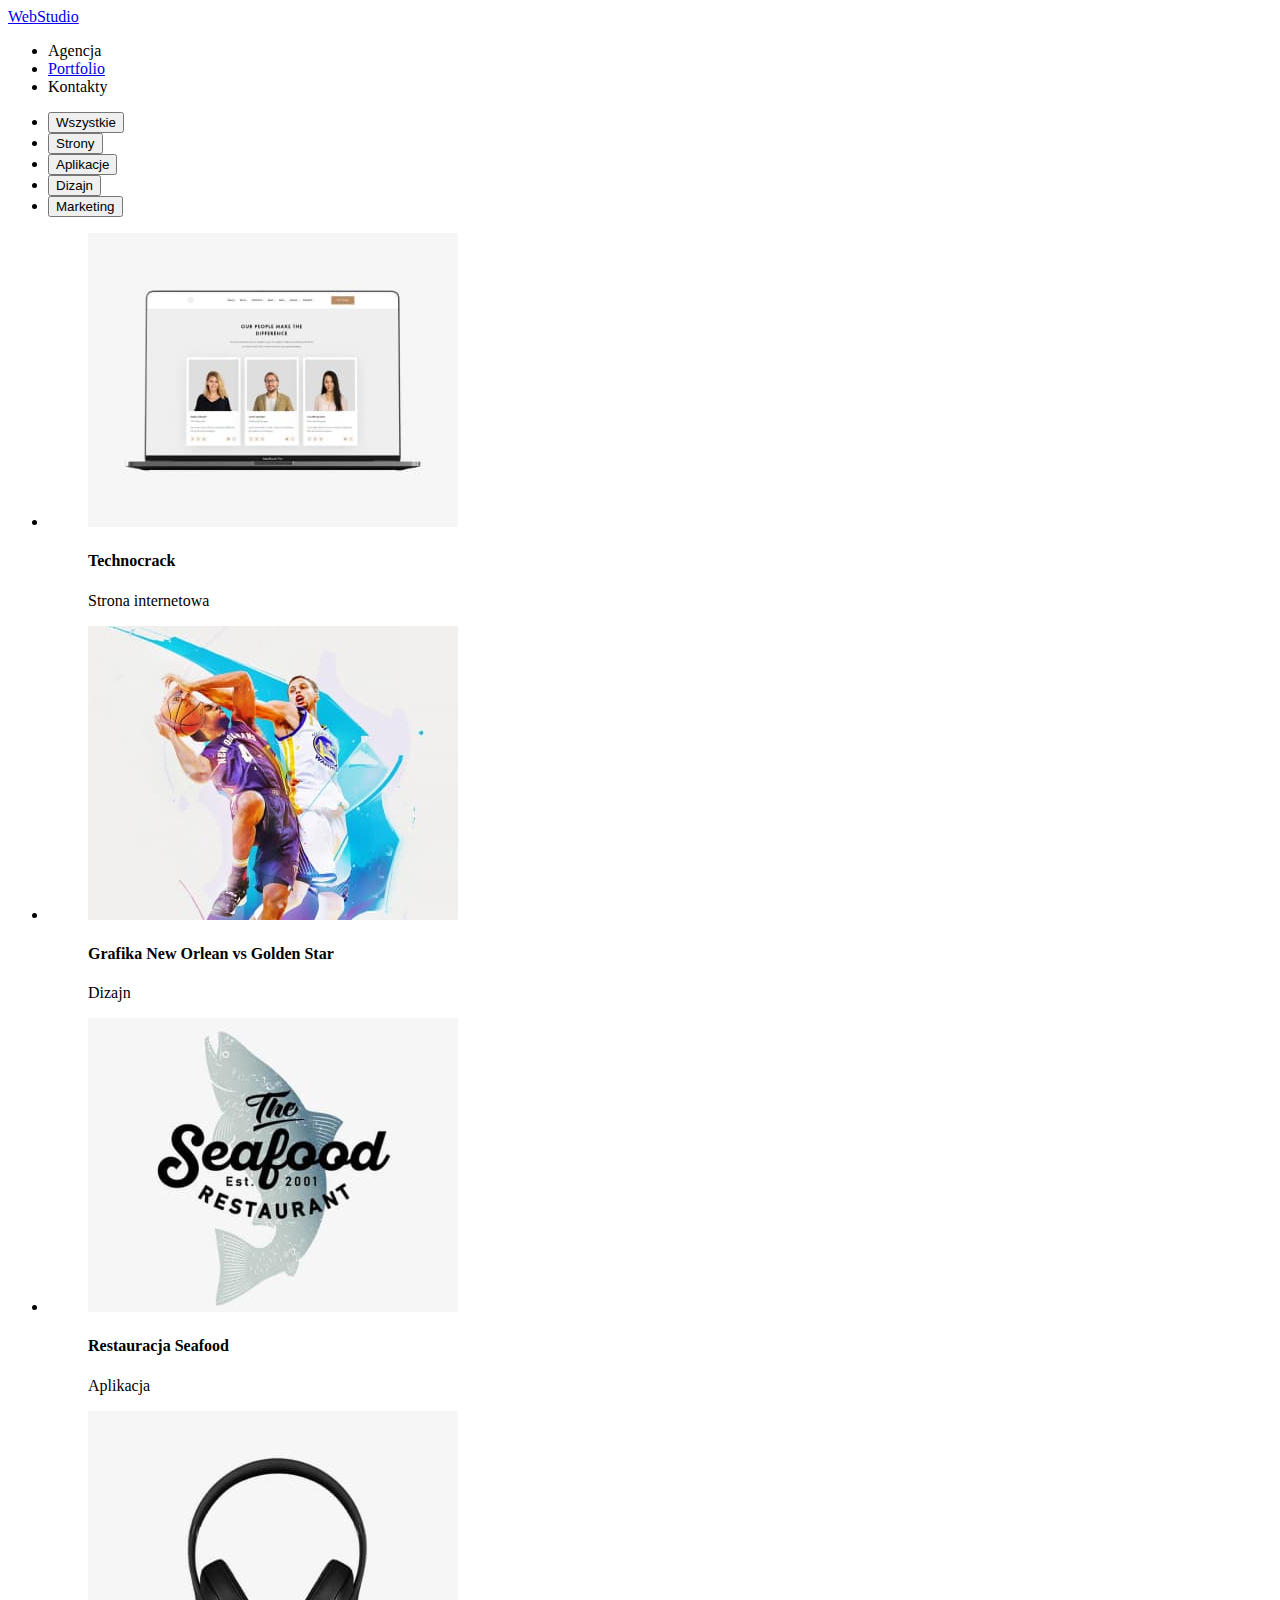
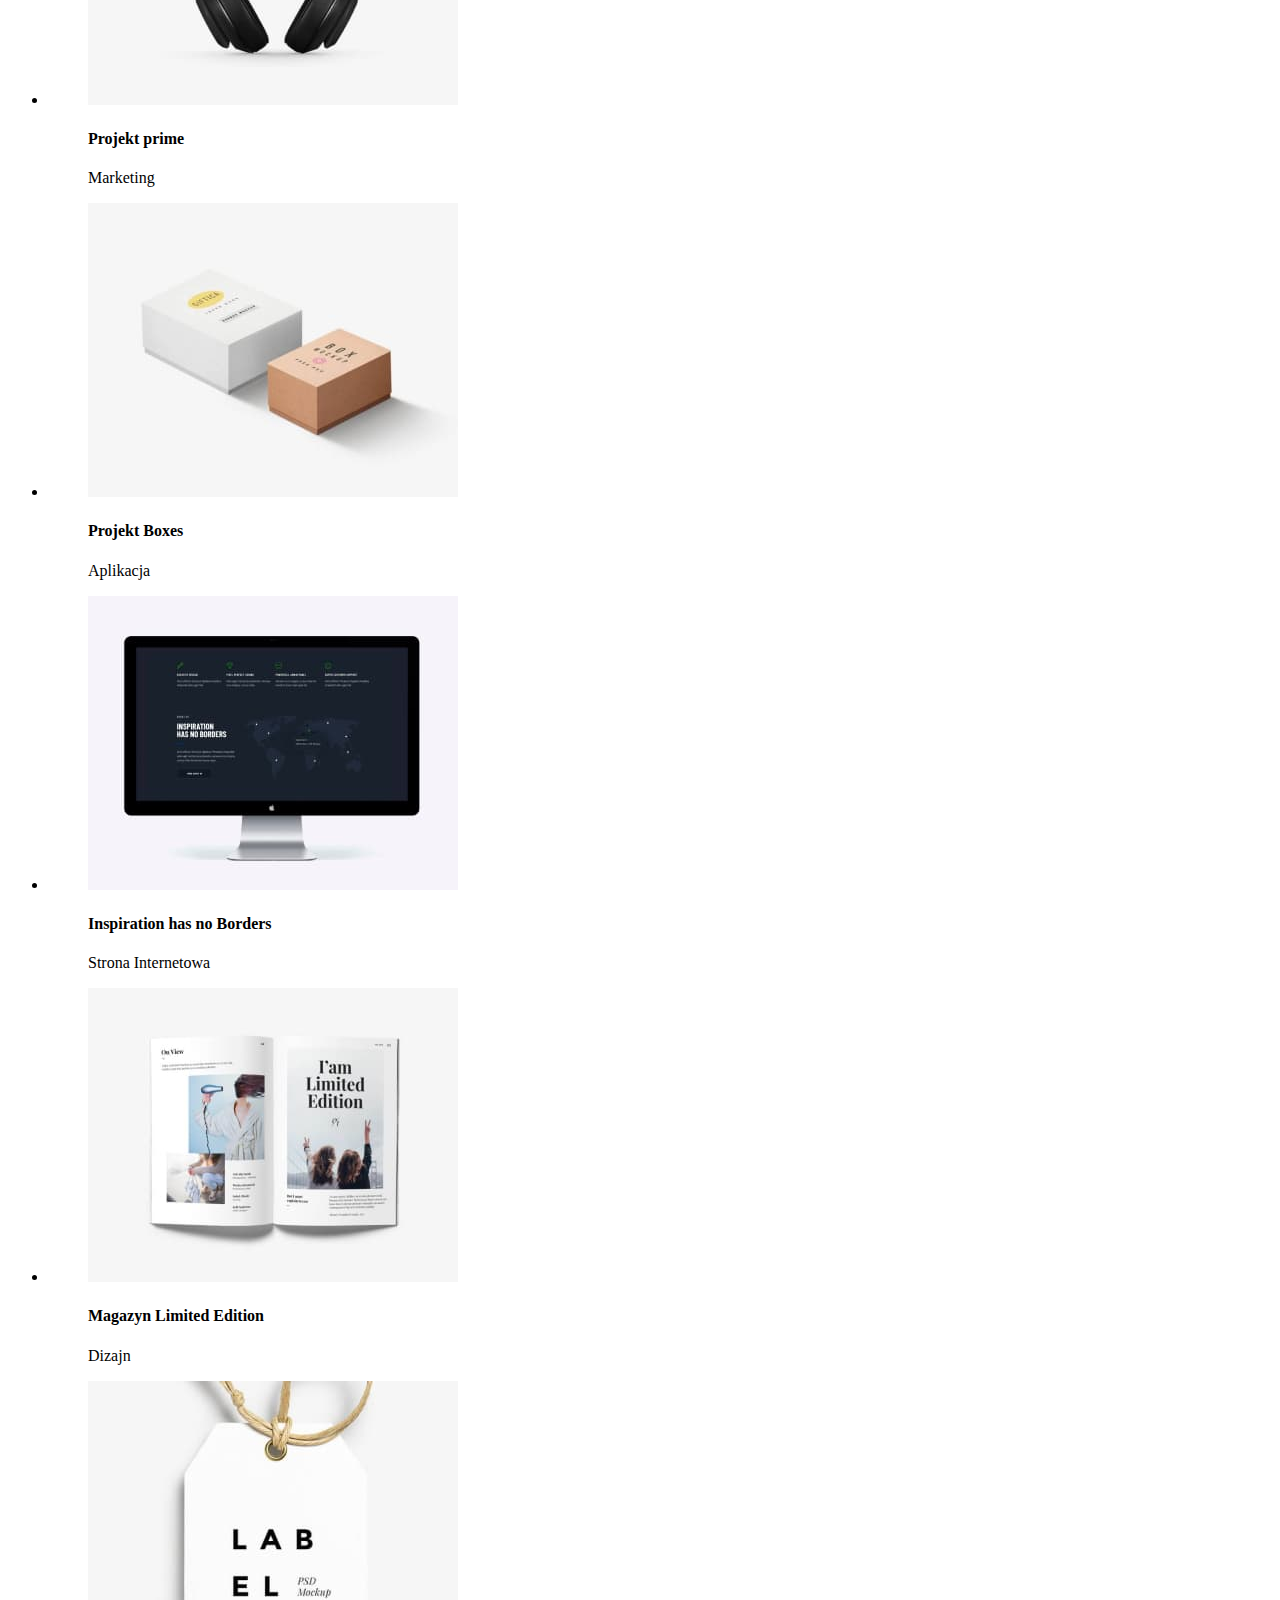
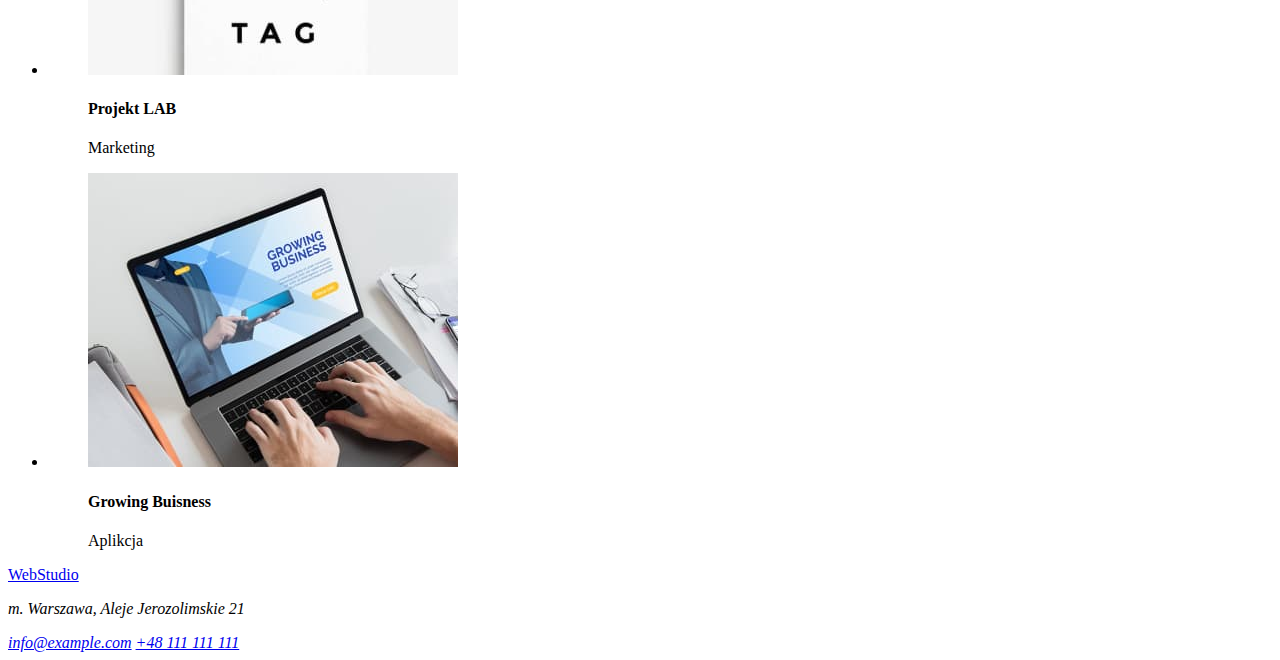
==== portfolio.html @ 0046f642 "sceleton wbsite Portfolio" ====
<!DOCTYPE html>
<html lang="en">
    <head>
        <meta charset="UTF-8" />
        <meta http-equiv="X-UA-Compatible" content="IE=edge" />
        <meta name="viewport" content="width=device-width, initial-scale=1.0" />
        <title>Portfolio</title>
    </head>
    <body>
        <header>
            <a href="/index.html">WebStudio</a>
            <nav>
                <ul>
                    <li>Agencja<a href="#"></a></li>
                    <li><a href="/portfolio.html">Portfolio</a></li>
                    <li>Kontakty<a href="#"></a></li>
                </ul>
            </nav>
        </header>
        <main>
            <section>
                <ul>
                    <li><button>Wszystkie</button></li>
                    <li><button>Strony</button></li>
                    <li><button>Aplikacje</button></li>
                    <li><button>Dizajn</button></li>
                    <li><button>Marketing</button></li>
                </ul>
            </section>
            <section>
                <ul>
                    <li>
                        <figure>
                            <img src="images/laptop-img-8.jpg" width: 370px;
                            height: 294px; alt="Laptop on white background">
                            <figcaption>
                                <h4>Technocrack</h4>
                                <p>Strona internetowa</p>
                            </figcaption>
                        </figure>
                    </li>
                    <li>
                        <figure>
                            <img src="images/basketballers-img-9.jpg" width:
                            370px; height: 294px; alt="Two people playng
                            basketball">
                            <figcaption>
                                <h4>Grafika New Orlean vs Golden Star</h4>
                                <p>Dizajn</p>
                            </figcaption>
                        </figure>
                    </li>
                    <li>
                        <figure>
                            <img src="images/fish-name-restaurant-img-10.jpg"
                            width: 370px; height: 294px; alt="Fish with the name
                            of Restaurant on it" >
                            <figcaption>
                                <h4>Restauracja Seafood</h4>
                                <p>Aplikacja</p>
                            </figcaption>
                        </figure>
                    </li>
                    <li>
                        <figure>
                            <img src="images/headphones-img-11.jpg" width:
                            370px; height: 294px; alt="Black headphones on white
                            background">
                            <figcaption>
                                <h4>Projekt prime</h4>
                                <p>Marketing</p>
                            </figcaption>
                        </figure>
                    </li>
                    <li>
                        <figure>
                            <img src="images/boxes-img-12.jpg" width: 370px;
                            height: 294px; alt="Two boxes from cardboard on
                            white background">
                            <figcaption>
                                <h4>Projekt Boxes</h4>
                                <p>Aplikacja</p>
                            </figcaption>
                        </figure>
                    </li>
                    <li>
                        <figure>
                            <img src="images/monitor-img-13.jpg" width: 370px;
                            height: 294px; alt="Monitor with some dark map on
                            it">
                            <figcaption>
                                <h4>Inspiration has no Borders</h4>
                                <p>Strona Internetowa</p>
                            </figcaption>
                        </figure>
                    </li>
                    <li>
                        <figure>
                            <img src="images/limited-magazine-img-14.jpg" width:
                            370px; height: 294px; alt="Open magazine on white
                            background">
                            <figcaption>
                                <h4>Magazyn Limited Edition</h4>
                                <p>Dizajn</p>
                            </figcaption>
                        </figure>
                    </li>
                    <li>
                        <figure>
                            <img src="images/label-tag-img-15.jpg" width: 370px;
                            height: 294px; alt="White tag on a brown string">
                            <figcaption>
                                <h4>Projekt LAB</h4>
                                <p>Marketing</p>
                            </figcaption>
                        </figure>
                    </li>
                    <li>
                        <figure>
                            <img src="images/writting-laptop-img-16.jpg" width:
                            370px; height: 294px; alt="hands typing ona a laptop
                            keyboard">
                            <figcaption>
                                <h4>Growing Buisness</h4>
                                <p>Aplikcja</p>
                            </figcaption>
                        </figure>
                    </li>
                </ul>
            </section>
        </main>
        <footer>
            <a href="/index.html">WebStudio</a>
            <address>
                <p>m. Warszawa, Aleje Jerozolimskie 21</p>
                <a href="mailto:info@example.com">info@example.com</a>
                <a href="tel:+48111111111">+48 111 111 111</a>
            </address>
        </footer>
    </body>
</html>
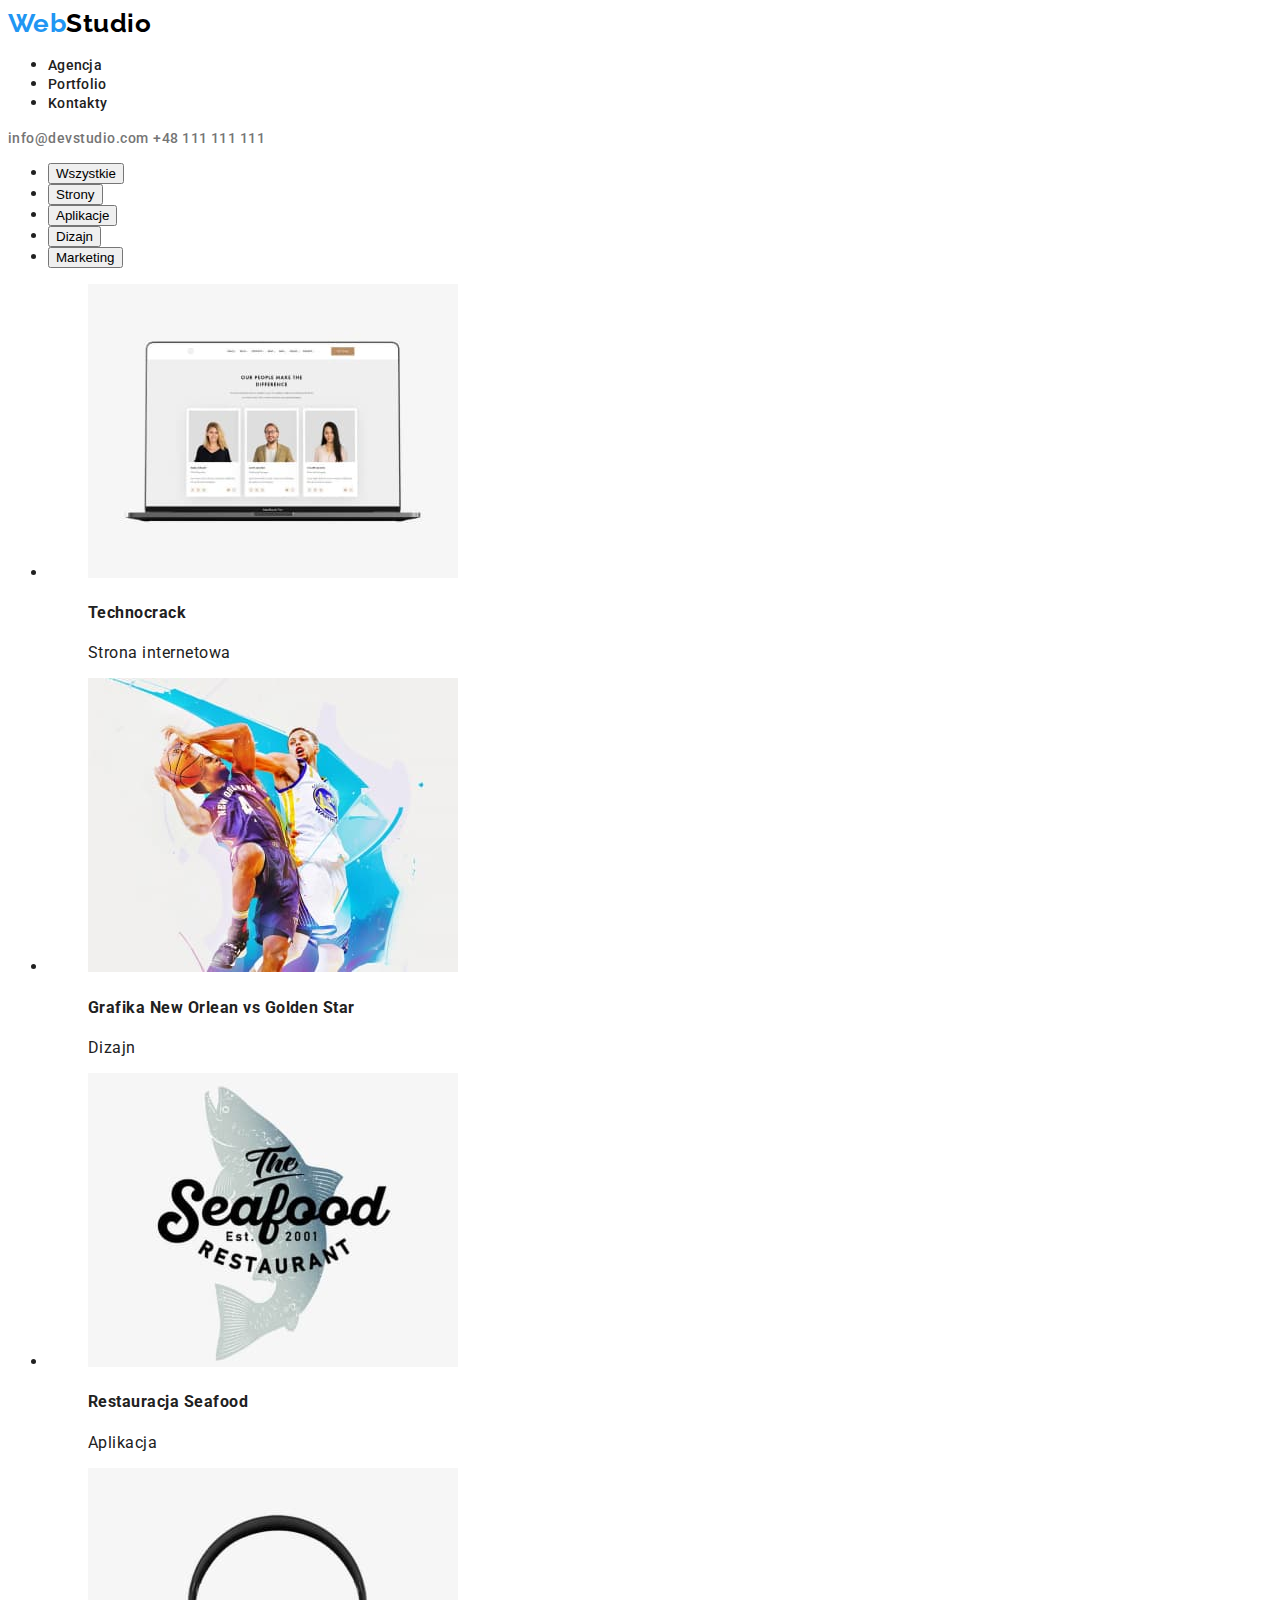
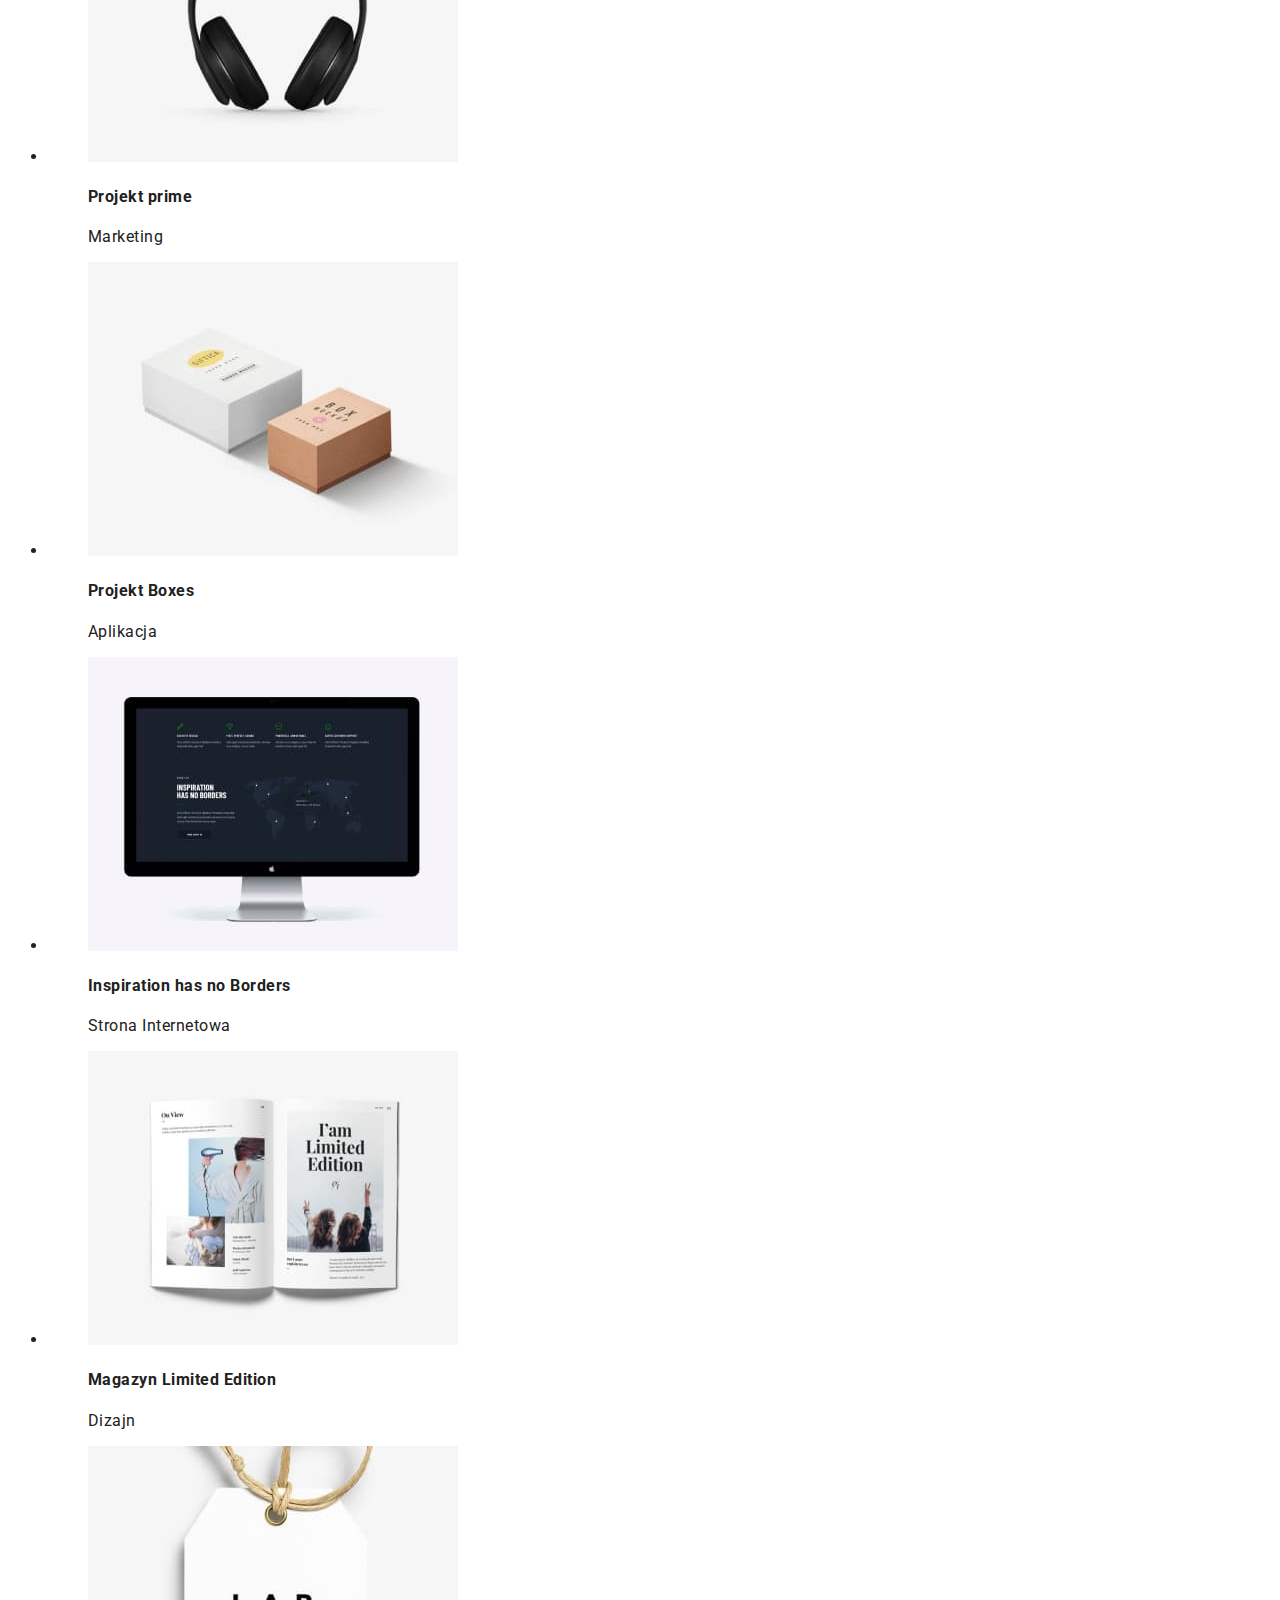
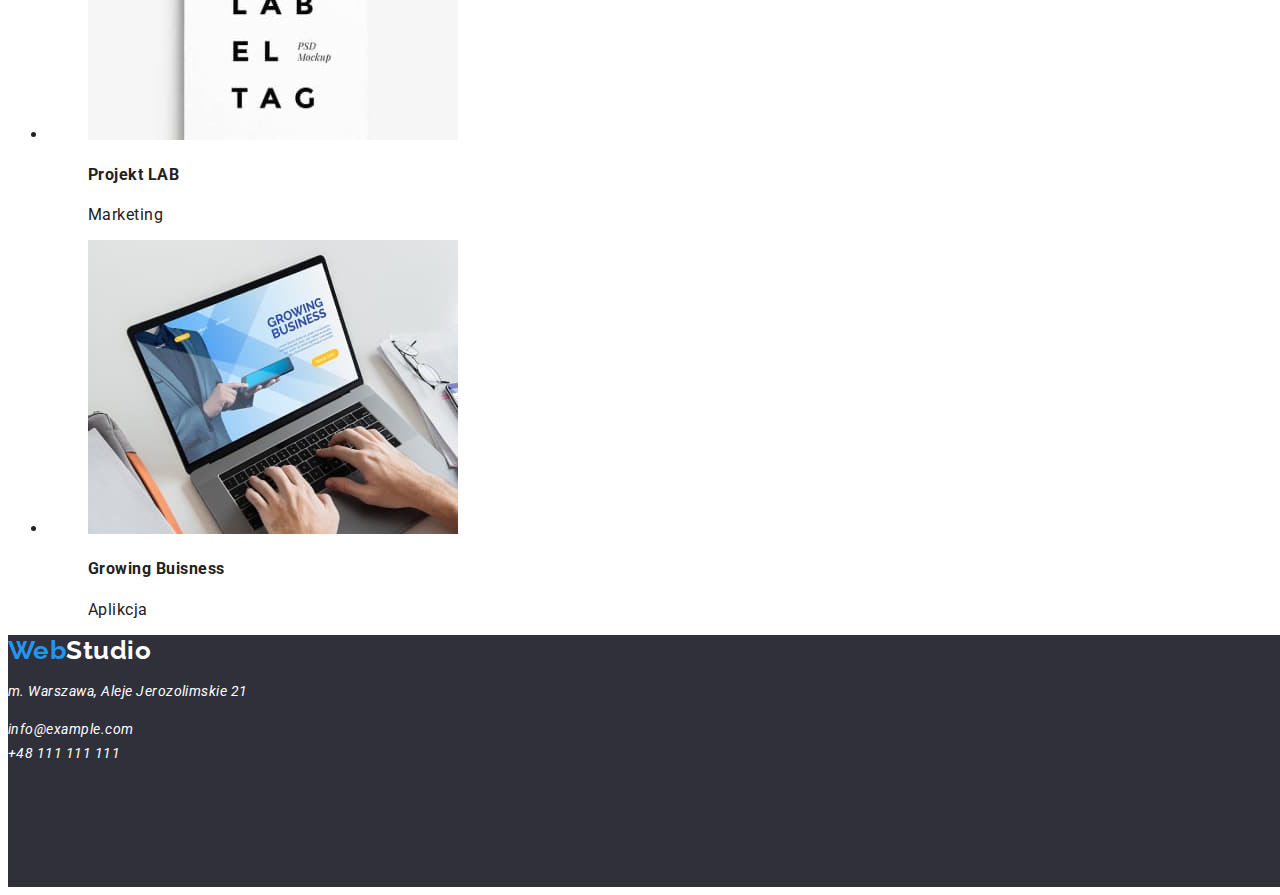
==== commit ca316aed: "css in index.html" ====
--- a/portfolio.html
+++ b/portfolio.html
@@ -5,17 +5,46 @@
         <meta http-equiv="X-UA-Compatible" content="IE=edge" />
         <meta name="viewport" content="width=device-width, initial-scale=1.0" />
         <title>Portfolio</title>
+        <link rel="preconnect" href="https://fonts.googleapis.com" />
+        <link rel="preconnect" href="https://fonts.gstatic.com" crossorigin />
+        <link
+            href="https://fonts.googleapis.com/css2?family=Montserrat+Alternates:ital,wght@1,300&family=Montserrat:ital,wght@1,400;1,700&family=Raleway:wght@700&display=swap"
+            rel="stylesheet"
+        />
+        <link rel="preconnect" href="https://fonts.googleapis.com" />
+        <link rel="preconnect" href="https://fonts.gstatic.com" crossorigin />
+        <link
+            href="https://fonts.googleapis.com/css2?family=Montserrat+Alternates:ital,wght@1,300&family=Montserrat:ital,wght@1,400;1,700&family=Raleway:wght@700&family=Roboto:wght@400;500;700;900&display=swap"
+            rel="stylesheet"
+        />
+        <link rel="stylesheet" href="css/styles.css" />
     </head>
     <body>
         <header>
-            <a href="/index.html">WebStudio</a>
+            <a class="logo-webstudio" href="/goit-markup-hw-02/index.html"
+                >Web<span class="logo-studio-header">Studio</span></a
+            >
             <nav>
                 <ul>
-                    <li>Agencja<a href="#"></a></li>
-                    <li><a href="/portfolio.html">Portfolio</a></li>
-                    <li>Kontakty<a href="#"></a></li>
+                    <li><a class="header-links" href="#">Agencja</a></li>
+                    <li>
+                        <a
+                            class="header-links"
+                            href="/goit-markup-hw-02/portfolio.html"
+                            >Portfolio</a
+                        >
+                    </li>
+                    <li><a class="header-links" href="#">Kontakty</a></li>
                 </ul>
             </nav>
+            <div>
+                <a class="contacts-link-header" href="mailto:info@devstudio.com"
+                    >info@devstudio.com</a
+                >
+                <a class="contacts-link-header" href="tel:+48111111111"
+                    >+48 111 111 111</a
+                >
+            </div>
         </header>
         <main>
             <section>
@@ -129,12 +158,20 @@
                 </ul>
             </section>
         </main>
-        <footer>
-            <a href="/index.html">WebStudio</a>
+        <footer class="footer">
+            <a class="logo-webstudio" href="/goit-markup-hw-02/index.html"
+                >Web<span class="logo-studio-footer">Studio</span></a
+            >
             <address>
-                <p>m. Warszawa, Aleje Jerozolimskie 21</p>
-                <a href="mailto:info@example.com">info@example.com</a>
-                <a href="tel:+48111111111">+48 111 111 111</a>
+                <p class="addres-company">
+                    m. Warszawa, Aleje Jerozolimskie 21
+                </p>
+                <a class="contacts-link-footer" href="mailto:info@example.com"
+                    >info@example.com</a
+                ><br />
+                <a class="contacts-link-footer" href="tel:+48111111111"
+                    >+48 111 111 111</a
+                >
             </address>
         </footer>
     </body>
--- a/css/styles.css
+++ b/css/styles.css
@@ -0,0 +1,133 @@
+body {
+    font-family: 'Roboto';
+    color: #212121;
+    letter-spacing: 0.03em;
+}
+:root {
+    --first-background-color: #2f303a;
+    --active-color: #2196f3;
+    --first-text-on-background: #ffffff;
+    --paragraph-text: #757575;
+    --portfolio-button-background: #f5f4fa;
+    --logo-color: #000000;
+}
+.contacts-link-header {
+    font-weight: 500;
+    font-size: 14px;
+    line-height: 1.14;
+    color: var(--paragraph-text);
+    text-decoration: none;
+}
+.contacts-link-header:hover,
+.contacts-link-header:focus,
+.contacts-link-header:active {
+    color: var(--active-color);
+}
+.contacts-link-footer {
+    font-weight: 400;
+    font-size: 14px;
+    line-height: 1.71;
+    color: var(--first-text-on-background);
+    text-decoration: none;
+}
+.contacts-link-footer:hover,
+.contacts-link-footer:focus,
+.contacts-link-footer:active {
+    color: var(--active-color);
+}
+.logo-webstudio {
+    font-family: 'Raleway';
+    font-weight: 700;
+    font-size: 26px;
+    line-height: 1.19;
+    color: var(--active-color);
+    text-decoration: none;
+}
+.logo-studio-footer {
+    color: var(--first-text-on-background);
+}
+.footer {
+    width: 1600px;
+    height: 252px;
+    background-color: var(--first-background-color);
+}
+.addres-company {
+    font-weight: 400;
+    font-size: 14px;
+    line-height: 1.71;
+    color: var(--first-text-on-background);
+}
+.logo-studio-header {
+    color: var(--logo-color);
+}
+.header-links {
+    font-weight: 500;
+    font-size: 14px;
+    line-height: 1.14;
+    text-decoration: none;
+    color: inherit;
+    letter-spacing: 0.02em;
+}
+.header-links:hover,
+.header-links:focus,
+.header-links:active {
+    color: var(--active-color);
+}
+.header-primary {
+    font-weight: 900;
+    font-size: 44px;
+    line-height: 1.36;
+    color: var(--first-text-on-background);
+    text-align: center;
+    letter-spacing: 0.06em;
+    text-transform: uppercase;
+}
+.primary-section {
+    width: 1600px;
+    height: 600px;
+    background-color: var(--first-background-color);
+}
+.main-button {
+    font-weight: 700;
+    font-size: 16px;
+    line-height: 1.9;
+    display: flex;
+    align-items: center;
+    text-align: center;
+    letter-spacing: 0.06em;
+    color: var(--first-text-on-background);
+    background-color: var(--active-color);
+    box-shadow: 0px 4px 4px rgba(0, 0, 0, 0.15);
+    cursor: pointer;
+}
+.third-header {
+    font-weight: 700;
+    font-size: 14px;
+    line-height: 1.42;
+    text-transform: uppercase;
+}
+.third-header-descripton {
+    font-weight: 400;
+    font-size: 14px;
+    line-height: 1.71;
+    color: var(--paragraph-text);
+}
+.secondary-header {
+    font-weight: 700;
+    font-size: 36px;
+    line-height: 1.6;
+    text-align: center;
+}
+.studio-image-header {
+    font-weight: 500;
+    font-size: 16px;
+    line-height: 1.19;
+    text-align: center;
+}
+.studio-image-decription {
+    font-weight: 400;
+    font-size: 16px;
+    line-height: 1.19;
+    text-align: center;
+    color: var(--paragraph-text);
+}
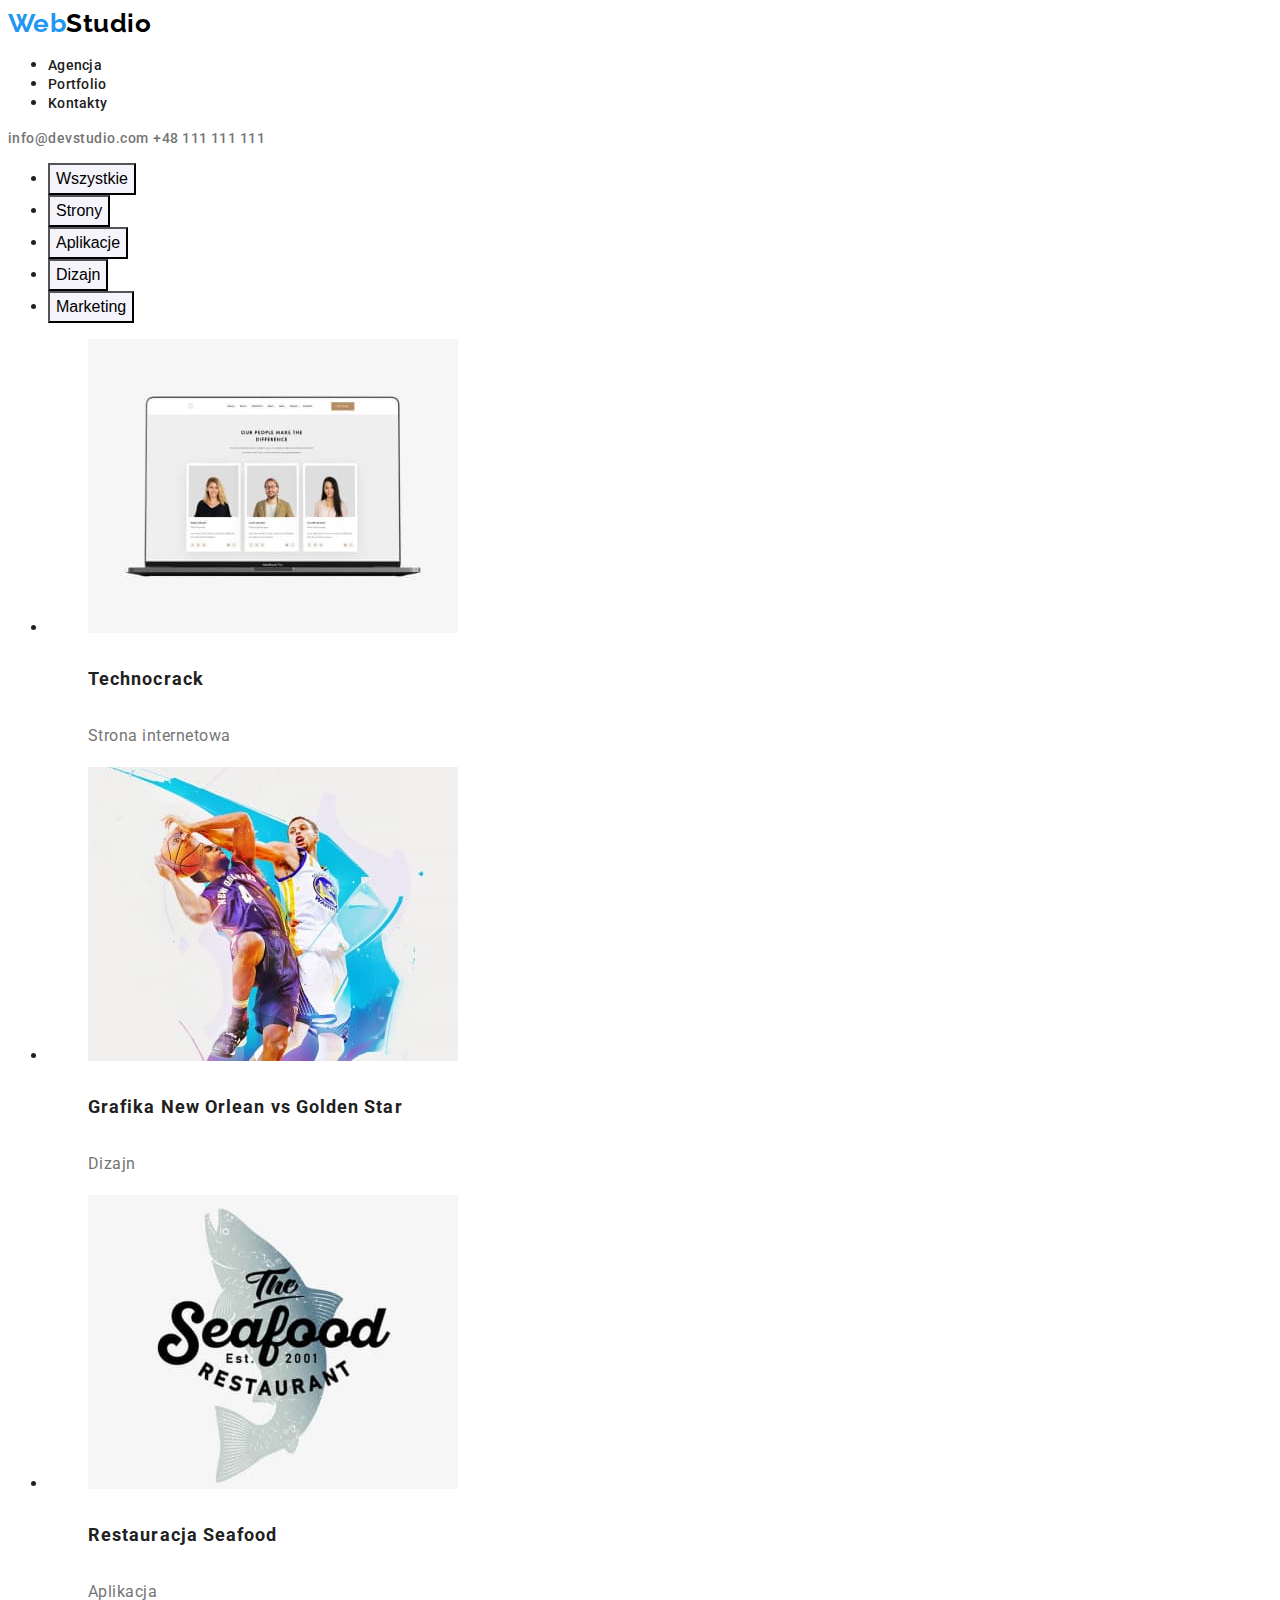
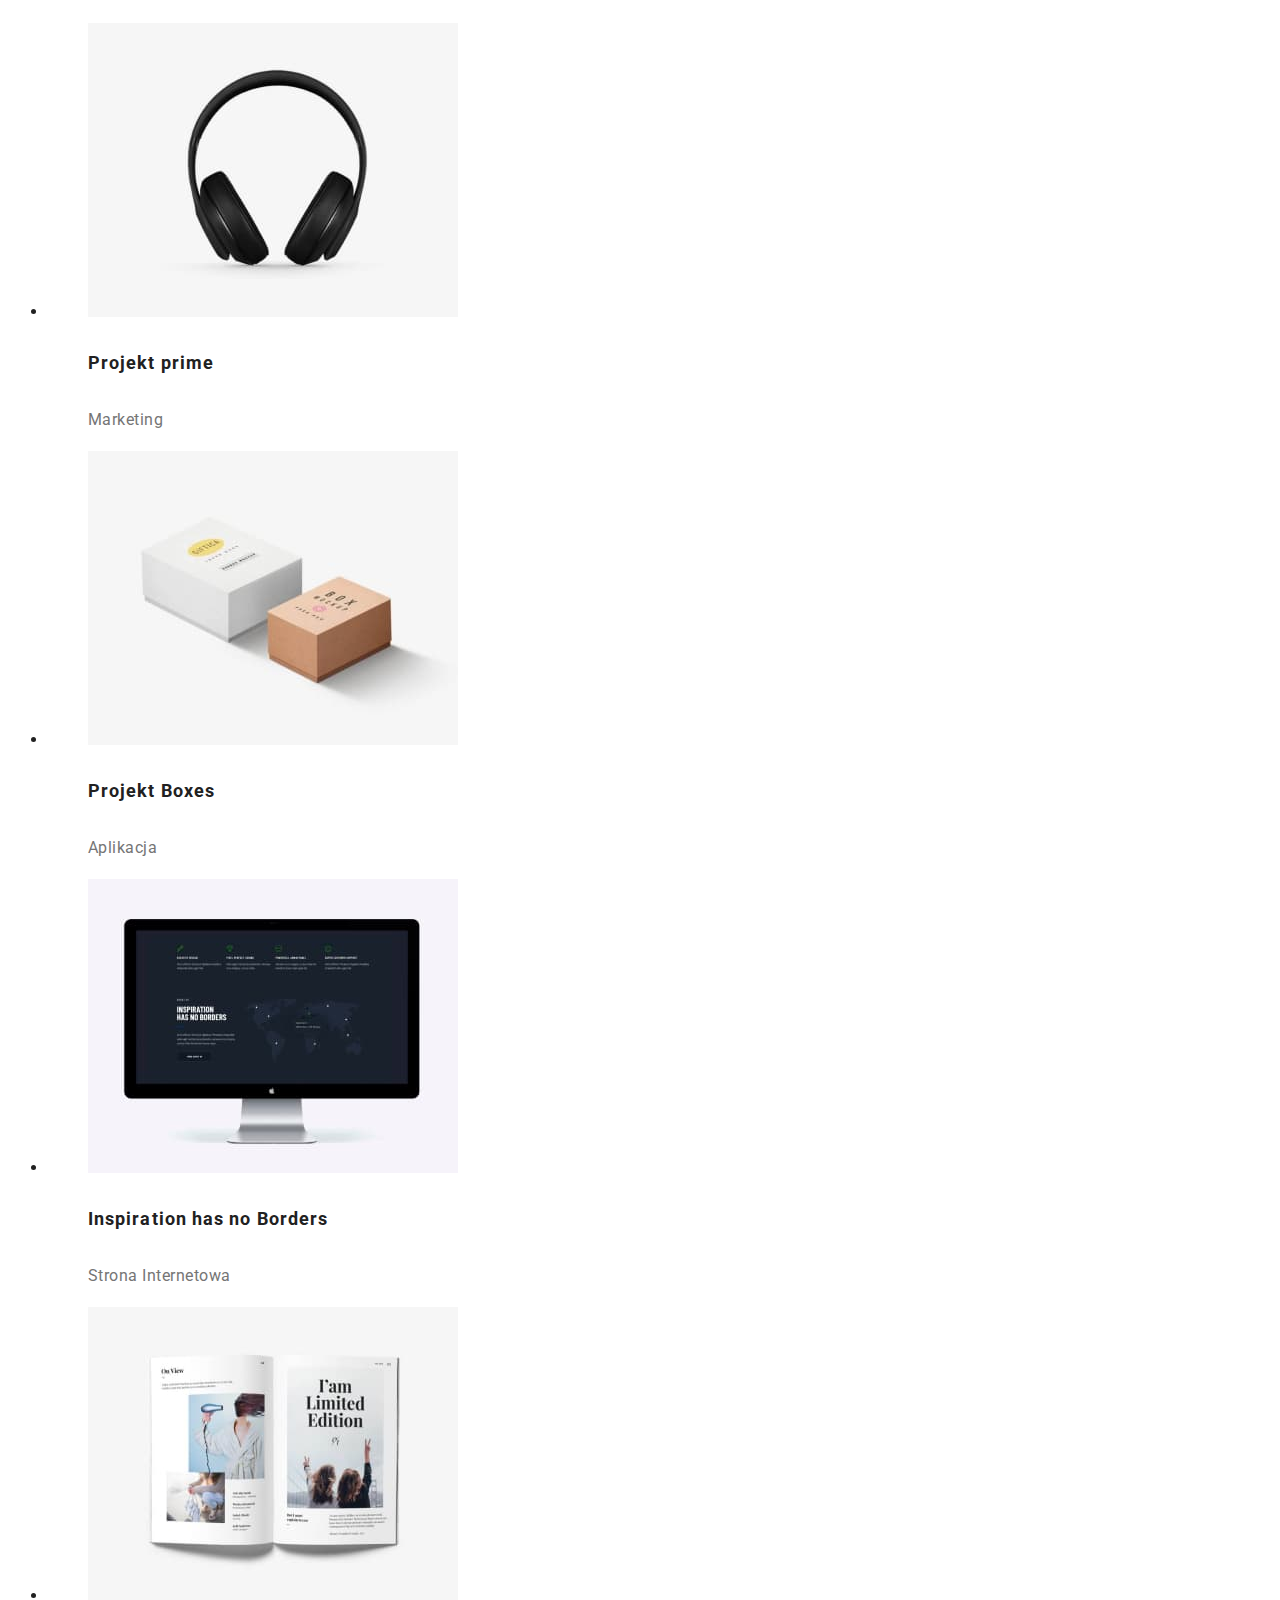
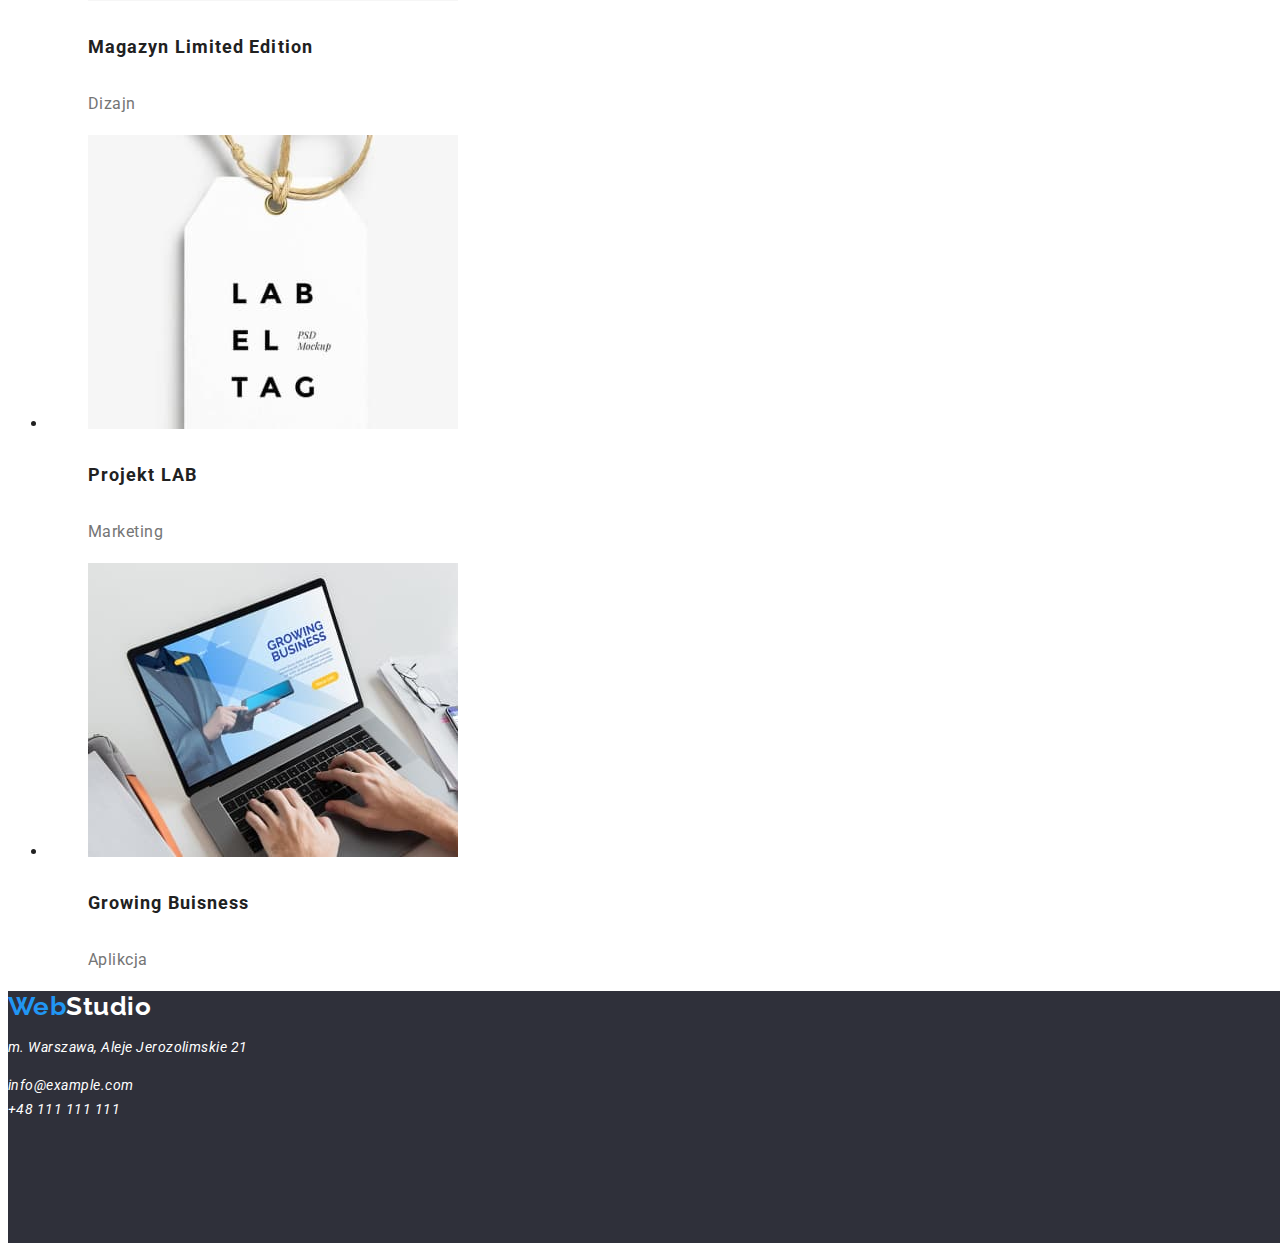
==== commit ddc04804: "css in portfolio.html" ====
--- a/portfolio.html
+++ b/portfolio.html
@@ -49,11 +49,31 @@
         <main>
             <section>
                 <ul>
-                    <li><button>Wszystkie</button></li>
-                    <li><button>Strony</button></li>
-                    <li><button>Aplikacje</button></li>
-                    <li><button>Dizajn</button></li>
-                    <li><button>Marketing</button></li>
+                    <li>
+                        <button type="button" class="portfolio-button">
+                            Wszystkie
+                        </button>
+                    </li>
+                    <li>
+                        <button type="button" class="portfolio-button">
+                            Strony
+                        </button>
+                    </li>
+                    <li>
+                        <button type="button" class="portfolio-button">
+                            Aplikacje
+                        </button>
+                    </li>
+                    <li>
+                        <button type="button" class="portfolio-button">
+                            Dizajn
+                        </button>
+                    </li>
+                    <li>
+                        <button type="button" class="portfolio-button">
+                            Marketing
+                        </button>
+                    </li>
                 </ul>
             </section>
             <section>
@@ -63,8 +83,12 @@
                             <img src="images/laptop-img-8.jpg" width: 370px;
                             height: 294px; alt="Laptop on white background">
                             <figcaption>
-                                <h4>Technocrack</h4>
-                                <p>Strona internetowa</p>
+                                <h4 class="porfolio-image-header">
+                                    Technocrack
+                                </h4>
+                                <p class="portfolio-image-description">
+                                    Strona internetowa
+                                </p>
                             </figcaption>
                         </figure>
                     </li>
@@ -74,8 +98,12 @@
                             370px; height: 294px; alt="Two people playng
                             basketball">
                             <figcaption>
-                                <h4>Grafika New Orlean vs Golden Star</h4>
-                                <p>Dizajn</p>
+                                <h4 class="porfolio-image-header">
+                                    Grafika New Orlean vs Golden Star
+                                </h4>
+                                <p class="portfolio-image-description">
+                                    Dizajn
+                                </p>
                             </figcaption>
                         </figure>
                     </li>
@@ -85,8 +113,12 @@
                             width: 370px; height: 294px; alt="Fish with the name
                             of Restaurant on it" >
                             <figcaption>
-                                <h4>Restauracja Seafood</h4>
-                                <p>Aplikacja</p>
+                                <h4 class="porfolio-image-header">
+                                    Restauracja Seafood
+                                </h4>
+                                <p class="portfolio-image-description">
+                                    Aplikacja
+                                </p>
                             </figcaption>
                         </figure>
                     </li>
@@ -96,8 +128,12 @@
                             370px; height: 294px; alt="Black headphones on white
                             background">
                             <figcaption>
-                                <h4>Projekt prime</h4>
-                                <p>Marketing</p>
+                                <h4 class="porfolio-image-header">
+                                    Projekt prime
+                                </h4>
+                                <p class="portfolio-image-description">
+                                    Marketing
+                                </p>
                             </figcaption>
                         </figure>
                     </li>
@@ -107,8 +143,12 @@
                             height: 294px; alt="Two boxes from cardboard on
                             white background">
                             <figcaption>
-                                <h4>Projekt Boxes</h4>
-                                <p>Aplikacja</p>
+                                <h4 class="porfolio-image-header">
+                                    Projekt Boxes
+                                </h4>
+                                <p class="portfolio-image-description">
+                                    Aplikacja
+                                </p>
                             </figcaption>
                         </figure>
                     </li>
@@ -118,8 +158,12 @@
                             height: 294px; alt="Monitor with some dark map on
                             it">
                             <figcaption>
-                                <h4>Inspiration has no Borders</h4>
-                                <p>Strona Internetowa</p>
+                                <h4 class="porfolio-image-header">
+                                    Inspiration has no Borders
+                                </h4>
+                                <p class="portfolio-image-description">
+                                    Strona Internetowa
+                                </p>
                             </figcaption>
                         </figure>
                     </li>
@@ -129,8 +173,12 @@
                             370px; height: 294px; alt="Open magazine on white
                             background">
                             <figcaption>
-                                <h4>Magazyn Limited Edition</h4>
-                                <p>Dizajn</p>
+                                <h4 class="porfolio-image-header">
+                                    Magazyn Limited Edition
+                                </h4>
+                                <p class="portfolio-image-description">
+                                    Dizajn
+                                </p>
                             </figcaption>
                         </figure>
                     </li>
@@ -139,8 +187,12 @@
                             <img src="images/label-tag-img-15.jpg" width: 370px;
                             height: 294px; alt="White tag on a brown string">
                             <figcaption>
-                                <h4>Projekt LAB</h4>
-                                <p>Marketing</p>
+                                <h4 class="porfolio-image-header">
+                                    Projekt LAB
+                                </h4>
+                                <p class="portfolio-image-description">
+                                    Marketing
+                                </p>
                             </figcaption>
                         </figure>
                     </li>
@@ -150,8 +202,12 @@
                             370px; height: 294px; alt="hands typing ona a laptop
                             keyboard">
                             <figcaption>
-                                <h4>Growing Buisness</h4>
-                                <p>Aplikcja</p>
+                                <h4 class="porfolio-image-header">
+                                    Growing Buisness
+                                </h4>
+                                <p class="portfolio-image-description">
+                                    Aplikcja
+                                </p>
                             </figcaption>
                         </figure>
                     </li>
--- a/css/styles.css
+++ b/css/styles.css
@@ -24,7 +24,6 @@
     color: var(--active-color);
 }
 .contacts-link-footer {
-    font-weight: 400;
     font-size: 14px;
     line-height: 1.71;
     color: var(--first-text-on-background);
@@ -52,7 +51,6 @@
     background-color: var(--first-background-color);
 }
 .addres-company {
-    font-weight: 400;
     font-size: 14px;
     line-height: 1.71;
     color: var(--first-text-on-background);
@@ -107,7 +105,6 @@
     text-transform: uppercase;
 }
 .third-header-descripton {
-    font-weight: 400;
     font-size: 14px;
     line-height: 1.71;
     color: var(--paragraph-text);
@@ -125,9 +122,33 @@
     text-align: center;
 }
 .studio-image-decription {
-    font-weight: 400;
     font-size: 16px;
     line-height: 1.19;
     text-align: center;
     color: var(--paragraph-text);
 }
+.portfolio-button {
+    font-weight: 500;
+    font-size: 16px;
+    line-height: 1.63;
+    text-align: center;
+    background-color: var(--portfolio-button-background);
+    cursor: pointer;
+}
+.portfolio-button:hover,
+.portfolio-button:focus,
+.portfolio-button:active {
+    color: var(--first-text-on-background);
+    background-color: var(--active-color);
+}
+.porfolio-image-header {
+    font-weight: 700;
+    font-size: 18px;
+    line-height: 2;
+    letter-spacing: 0.06em;
+}
+.portfolio-image-description {
+    font-size: 16px;
+    line-height: 1.88;
+    color: var(--paragraph-text);
+}
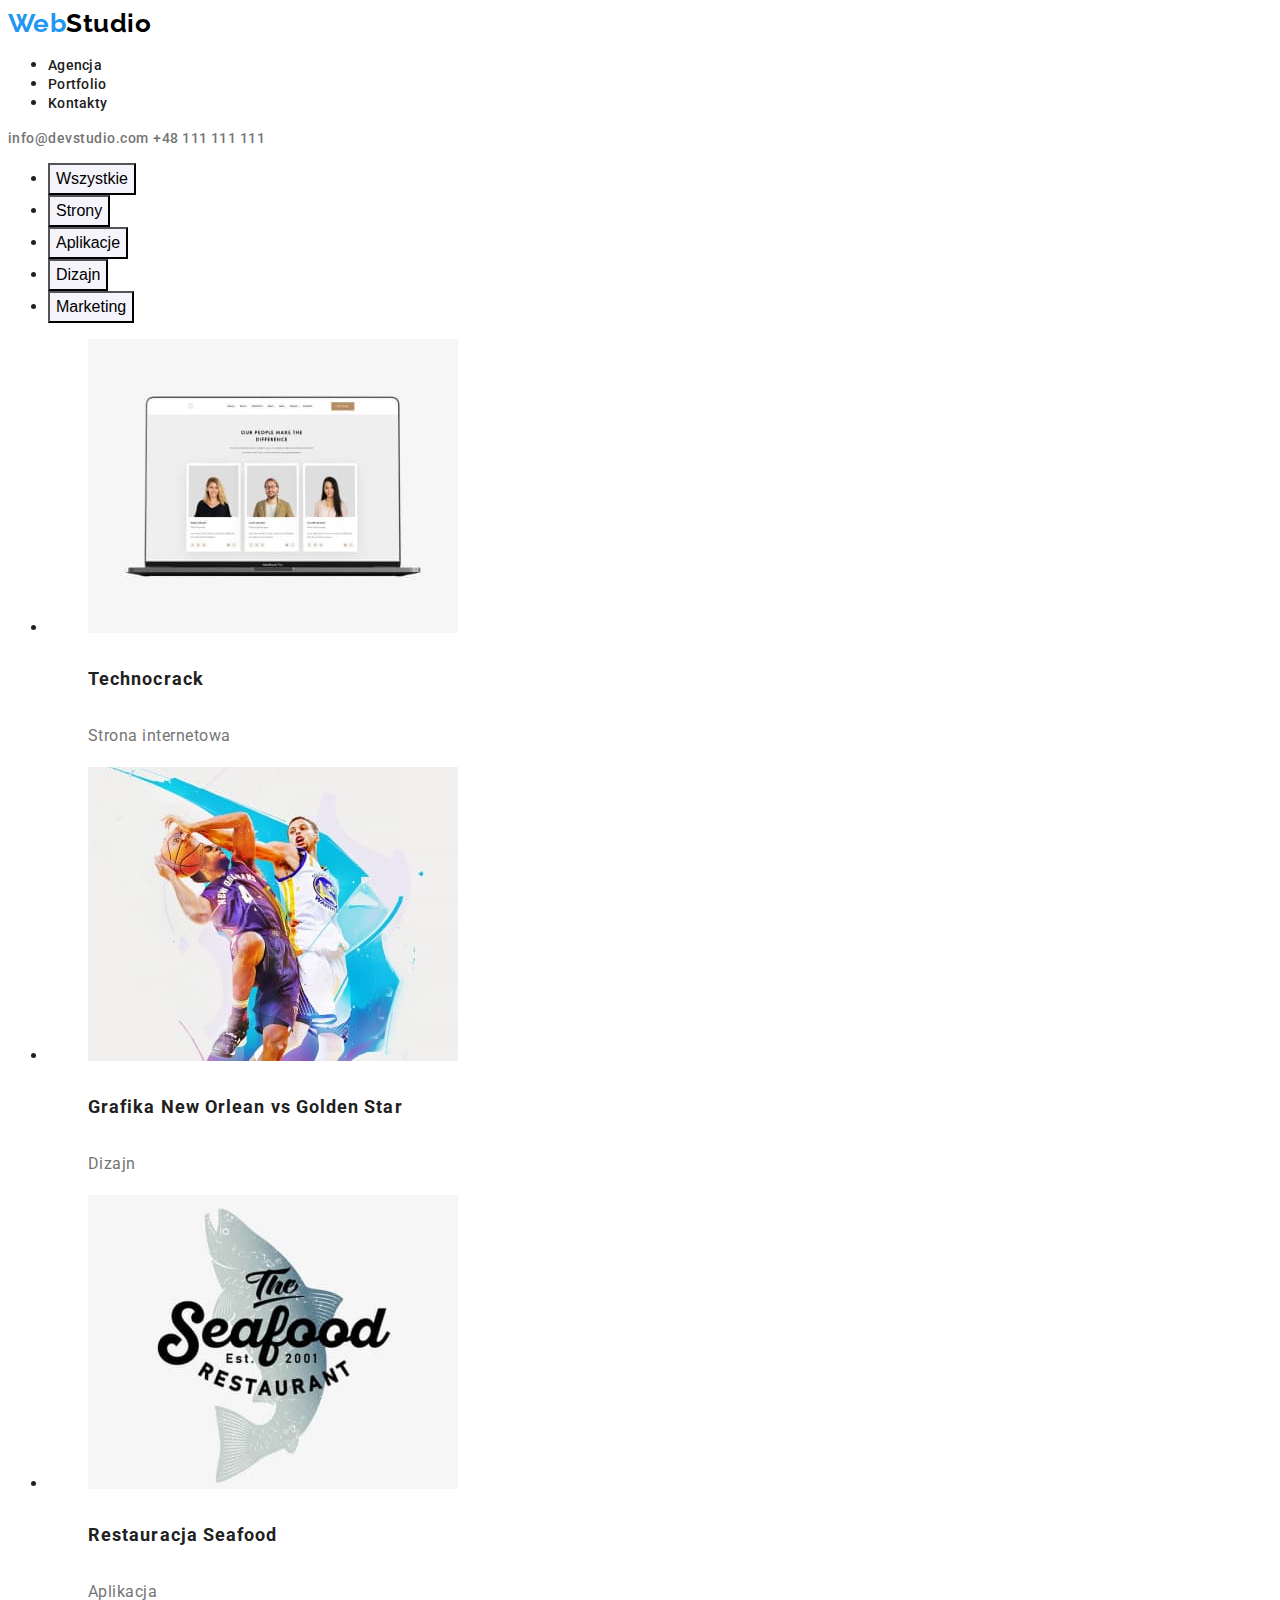
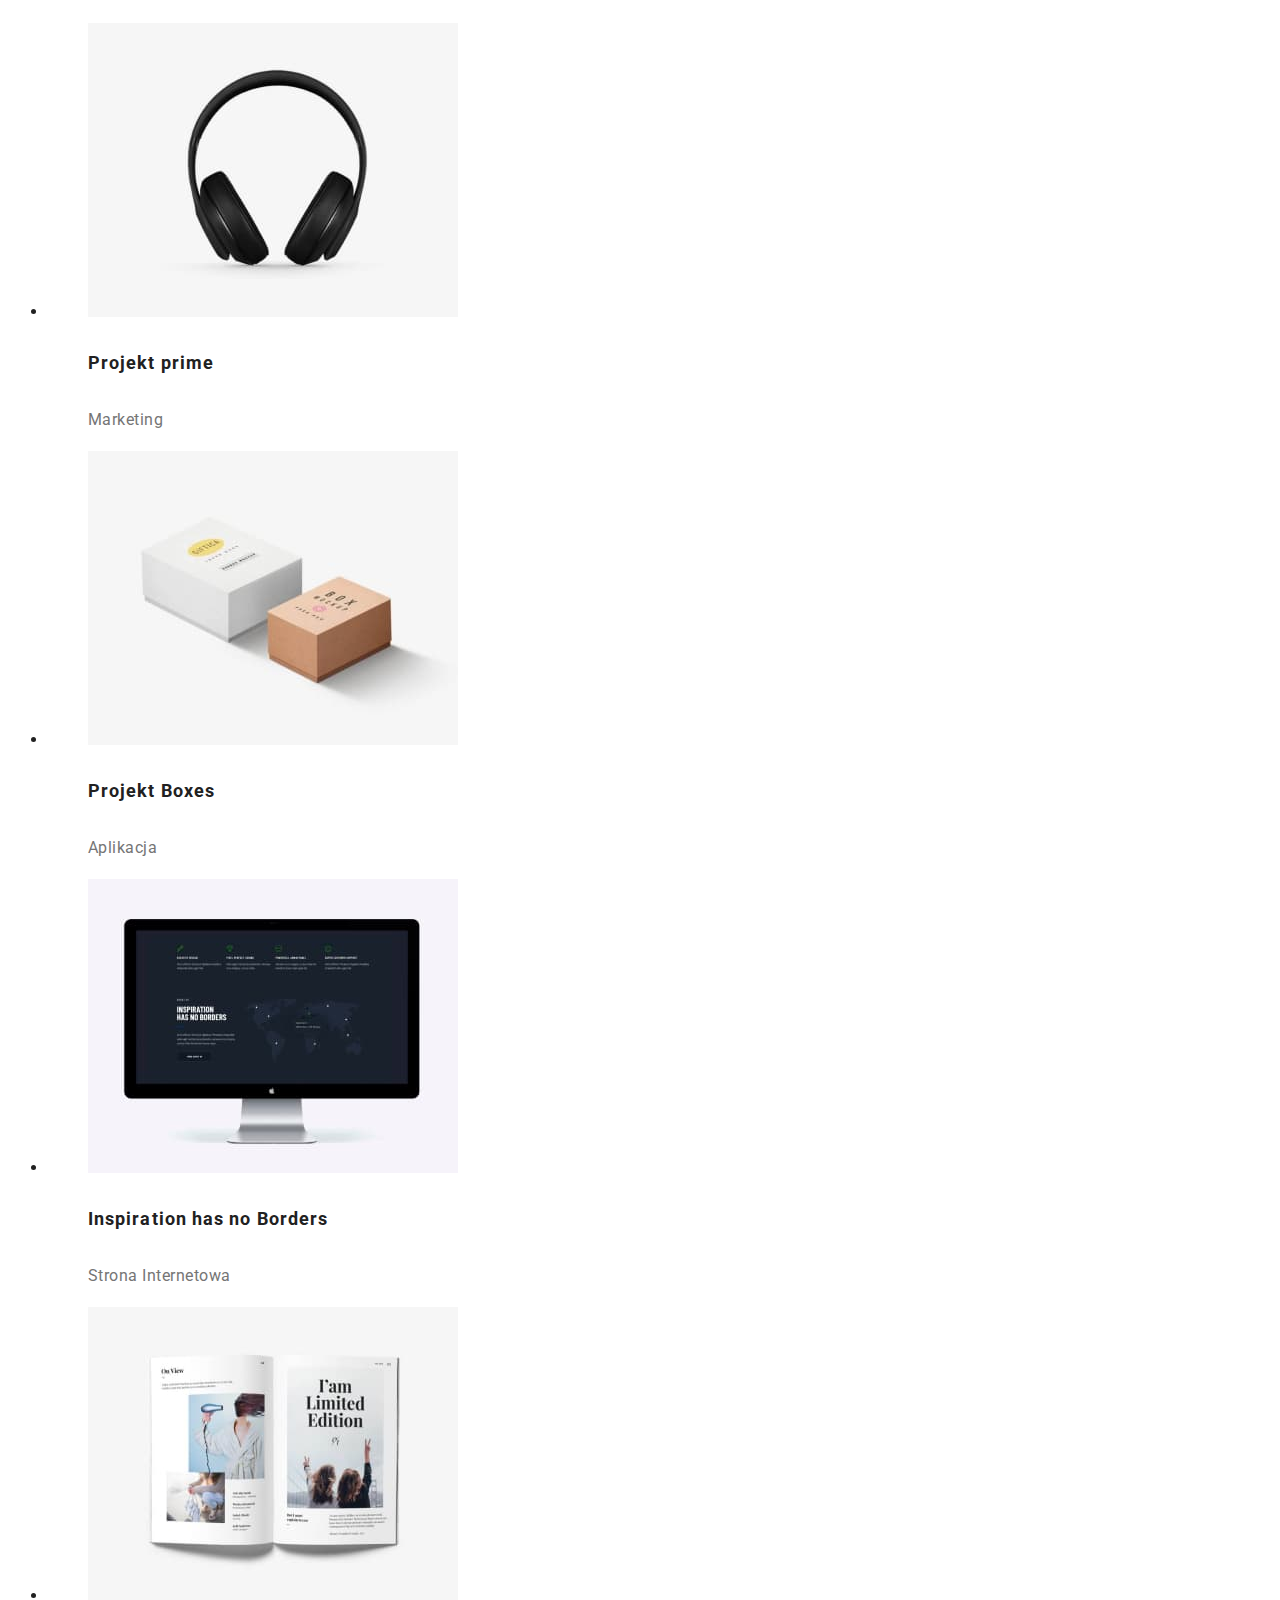
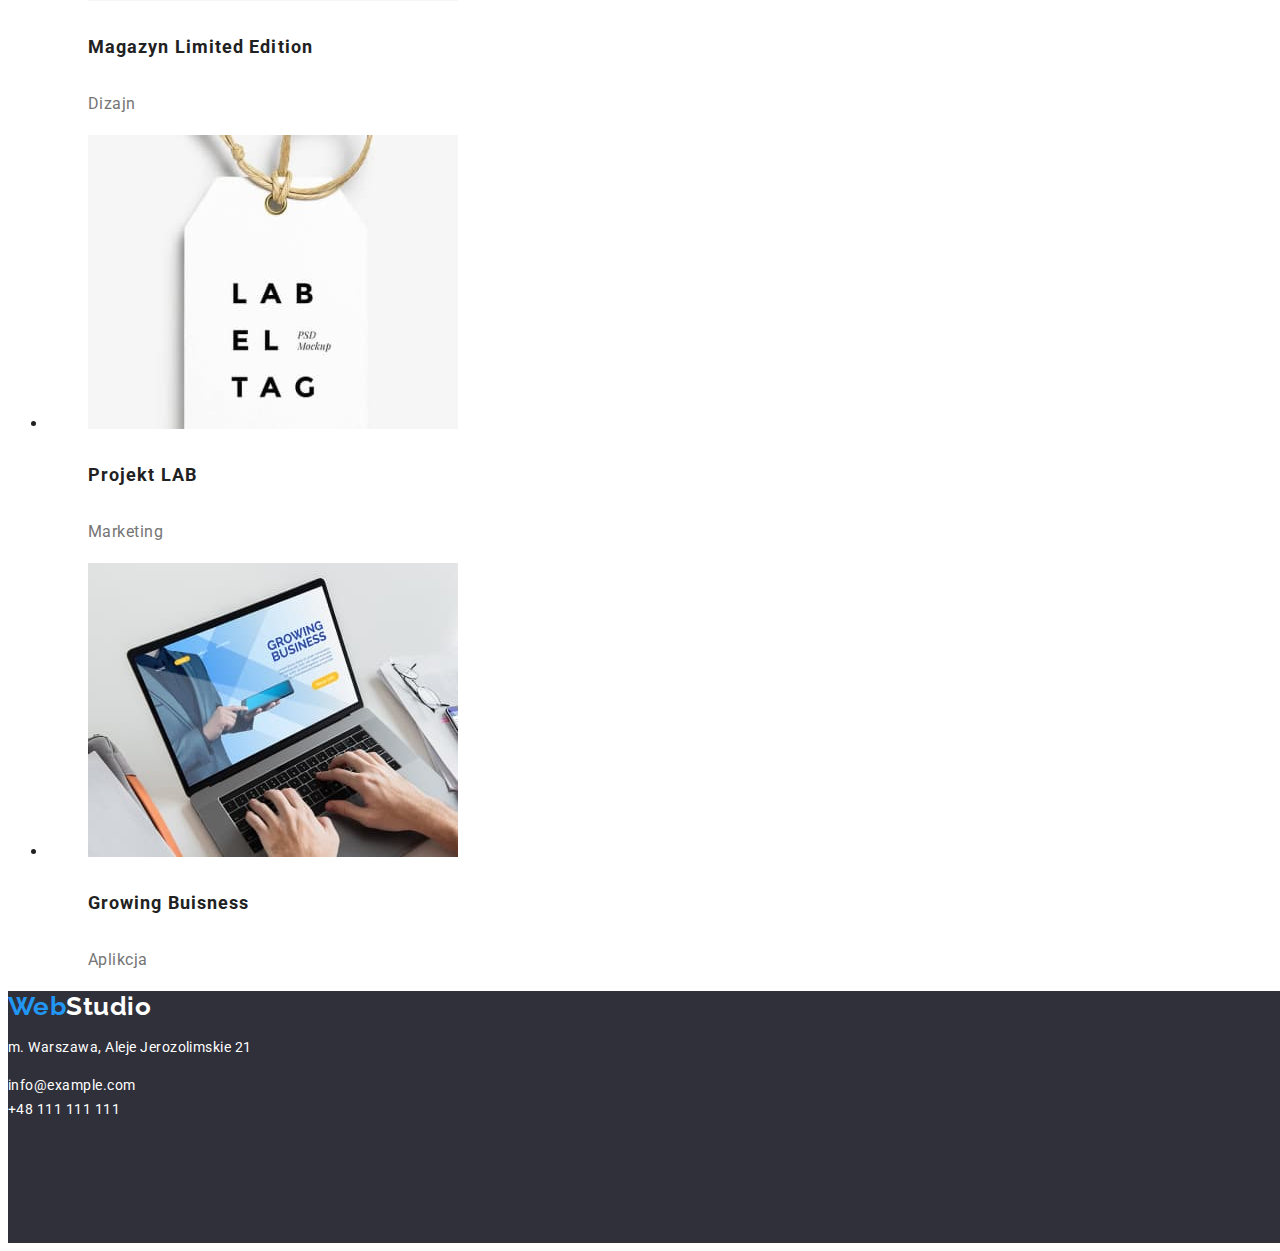
==== commit eb096361: "css changes" ====
--- a/portfolio.html
+++ b/portfolio.html
@@ -218,7 +218,7 @@
             <a class="logo-webstudio" href="/goit-markup-hw-02/index.html"
                 >Web<span class="logo-studio-footer">Studio</span></a
             >
-            <address>
+            <address class="address">
                 <p class="addres-company">
                     m. Warszawa, Aleje Jerozolimskie 21
                 </p>
--- a/css/styles.css
+++ b/css/styles.css
@@ -152,3 +152,6 @@
     line-height: 1.88;
     color: var(--paragraph-text);
 }
+.address {
+    font-style: normal;
+}
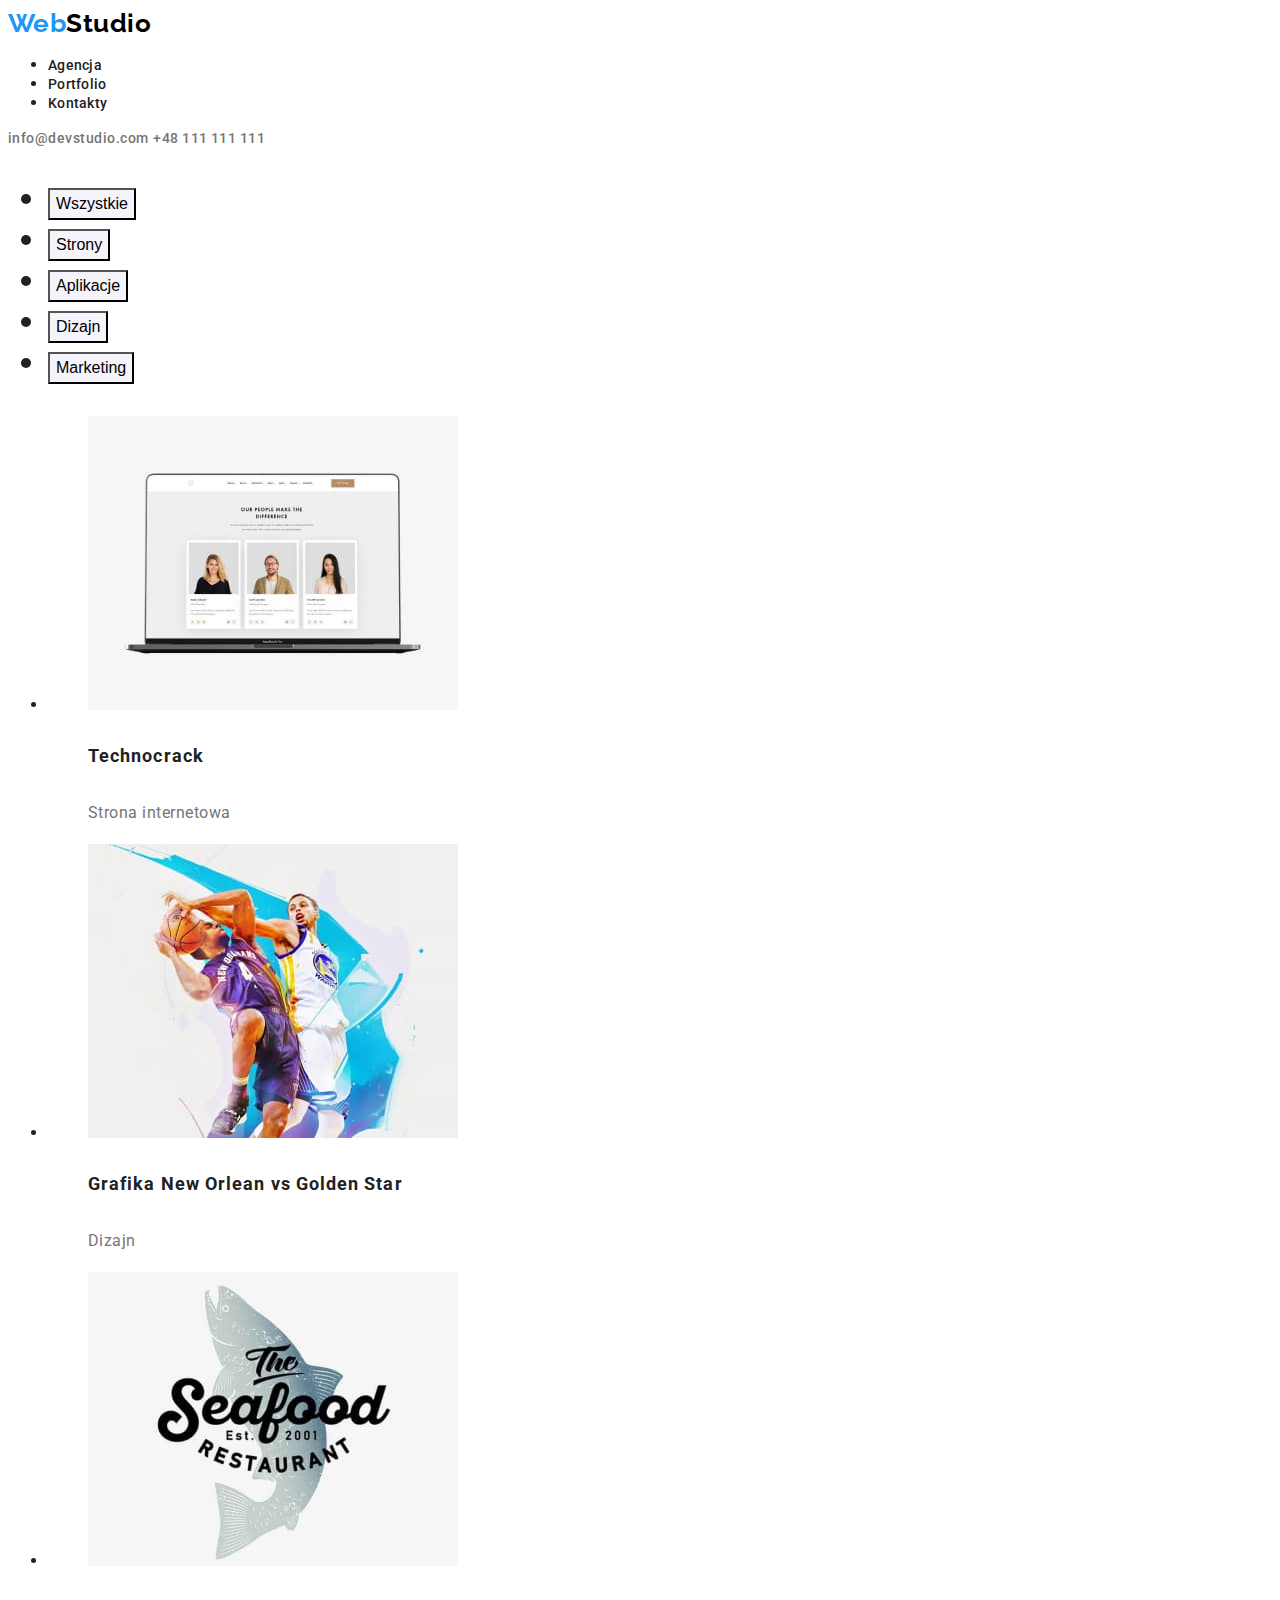
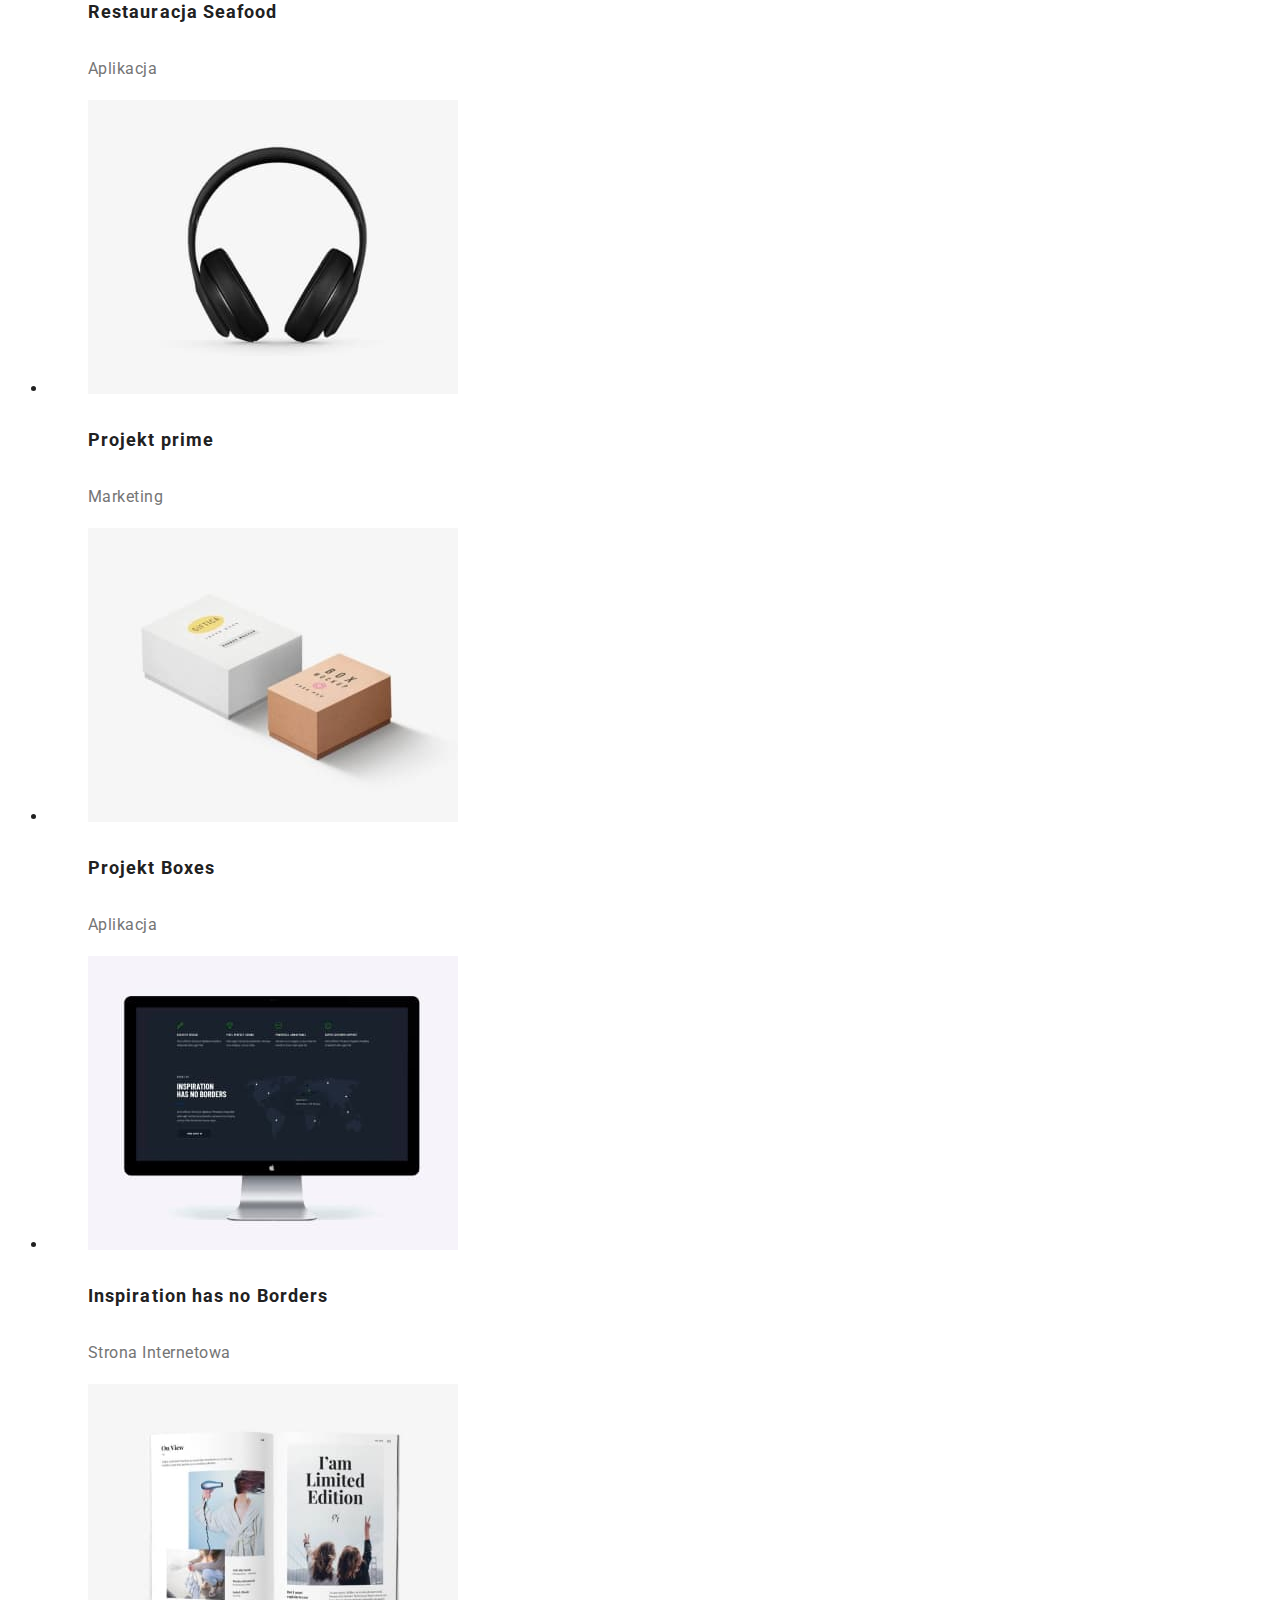
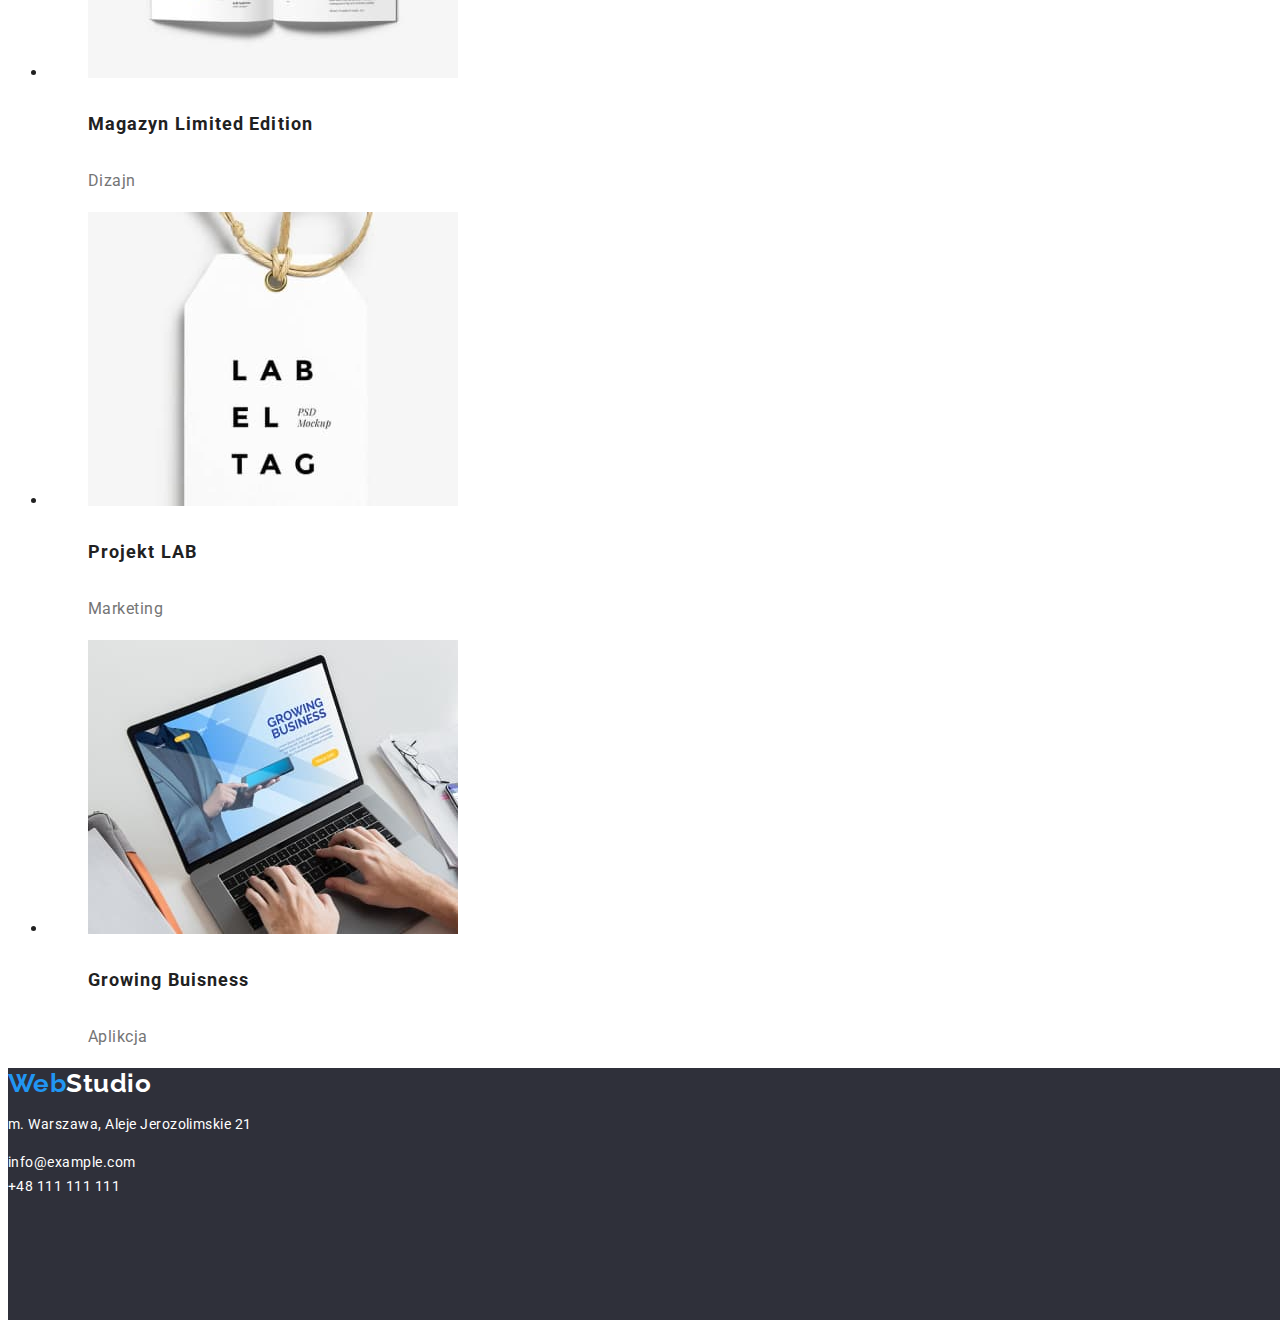
==== commit c78d1b67: "changes in portfolio.html" ====
--- a/portfolio.html
+++ b/portfolio.html
@@ -21,16 +21,14 @@
     </head>
     <body>
         <header>
-            <a class="logo-webstudio" href="/goit-markup-hw-02/index.html"
+            <a class="logo-webstudio" href="/index.html"
                 >Web<span class="logo-studio-header">Studio</span></a
             >
             <nav>
                 <ul>
                     <li><a class="header-links" href="#">Agencja</a></li>
                     <li>
-                        <a
-                            class="header-links"
-                            href="/goit-markup-hw-02/portfolio.html"
+                        <a class="header-links" href="/portfolio.html"
                             >Portfolio</a
                         >
                     </li>
@@ -48,35 +46,37 @@
         </header>
         <main>
             <section>
-                <ul>
-                    <li>
-                        <button type="button" class="portfolio-button">
-                            Wszystkie
-                        </button>
-                    </li>
-                    <li>
-                        <button type="button" class="portfolio-button">
-                            Strony
-                        </button>
-                    </li>
-                    <li>
-                        <button type="button" class="portfolio-button">
-                            Aplikacje
-                        </button>
-                    </li>
-                    <li>
-                        <button type="button" class="portfolio-button">
-                            Dizajn
-                        </button>
-                    </li>
-                    <li>
-                        <button type="button" class="portfolio-button">
-                            Marketing
-                        </button>
-                    </li>
-                </ul>
-            </section>
-            <section>
+                <h1>
+                    <div>
+                        <ul>
+                            <li>
+                                <button type="button" class="portfolio-button">
+                                    Wszystkie
+                                </button>
+                            </li>
+                            <li>
+                                <button type="button" class="portfolio-button">
+                                    Strony
+                                </button>
+                            </li>
+                            <li>
+                                <button type="button" class="portfolio-button">
+                                    Aplikacje
+                                </button>
+                            </li>
+                            <li>
+                                <button type="button" class="portfolio-button">
+                                    Dizajn
+                                </button>
+                            </li>
+                            <li>
+                                <button type="button" class="portfolio-button">
+                                    Marketing
+                                </button>
+                            </li>
+                        </ul>
+                    </div>
+                </h1>
                 <ul>
                     <li>
                         <figure>
@@ -215,7 +215,7 @@
             </section>
         </main>
         <footer class="footer">
-            <a class="logo-webstudio" href="/goit-markup-hw-02/index.html"
+            <a class="logo-webstudio" href="/index.html"
                 >Web<span class="logo-studio-footer">Studio</span></a
             >
             <address class="address">
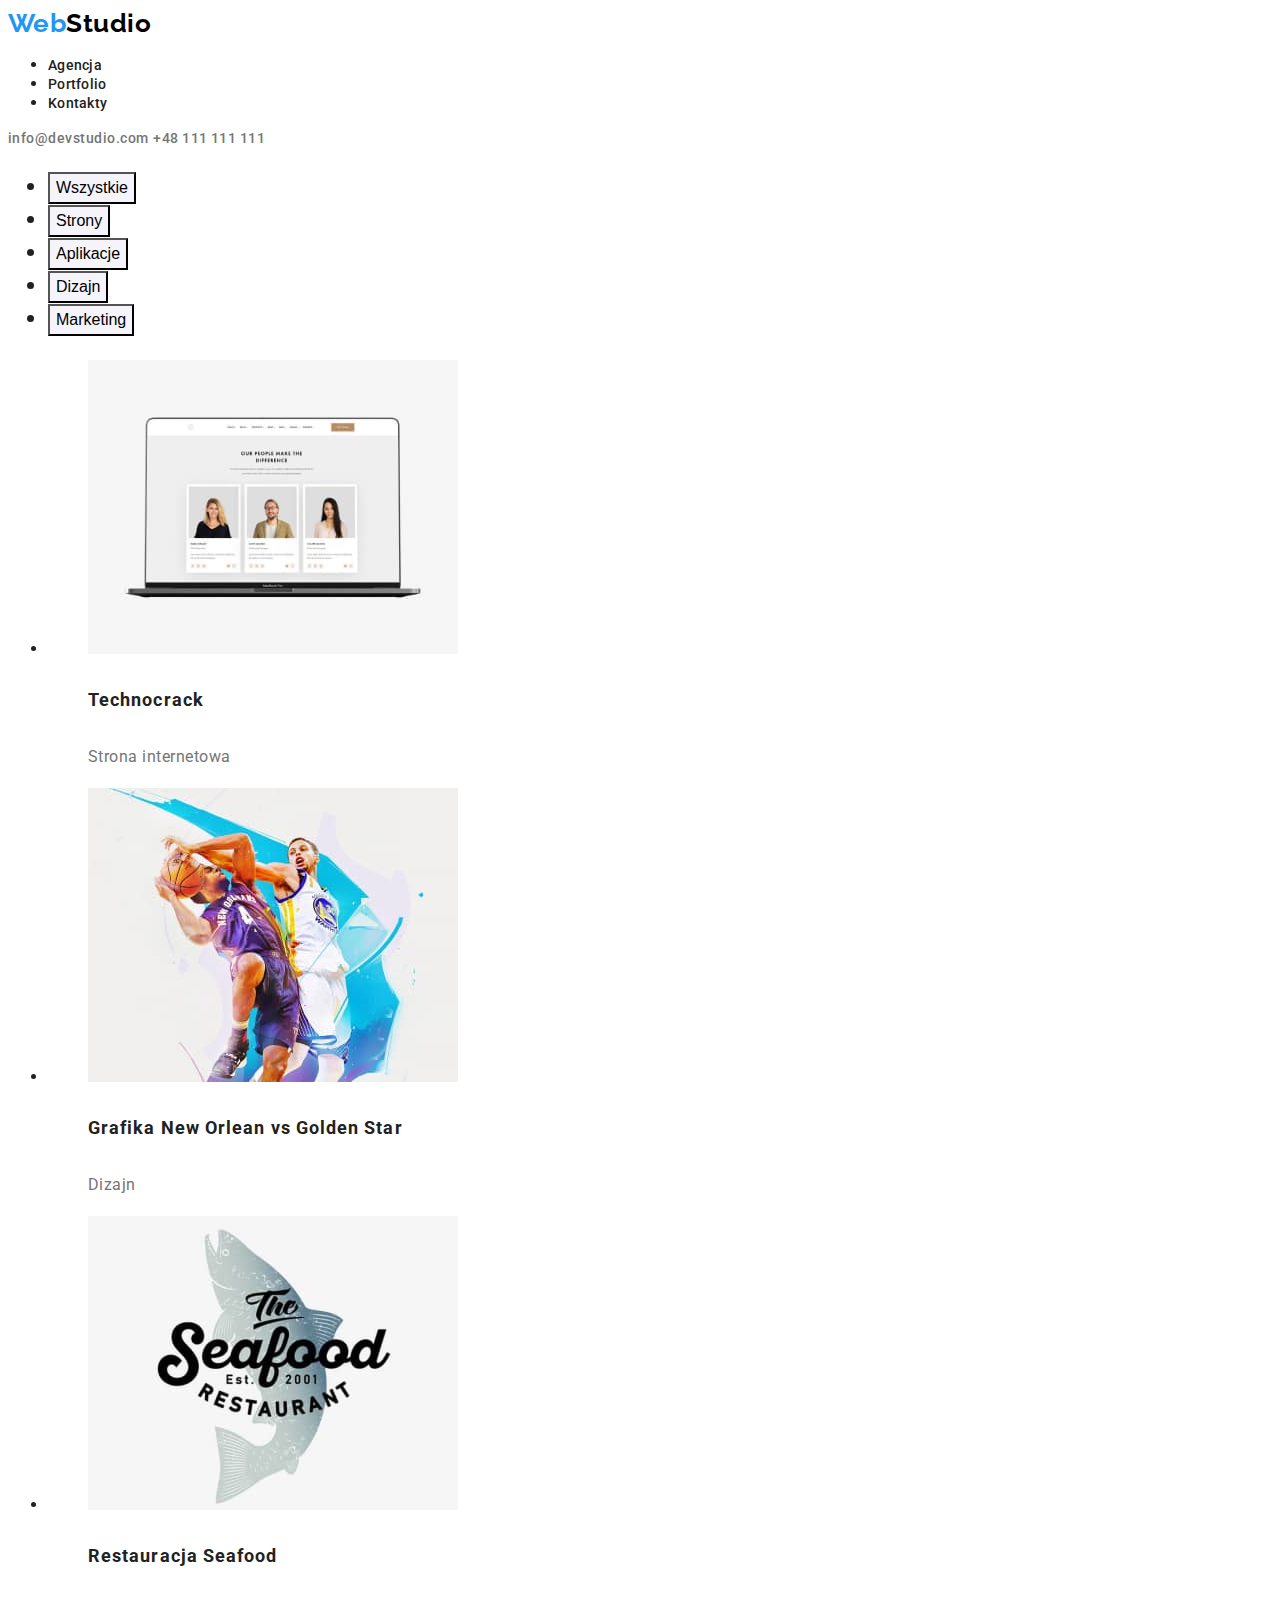
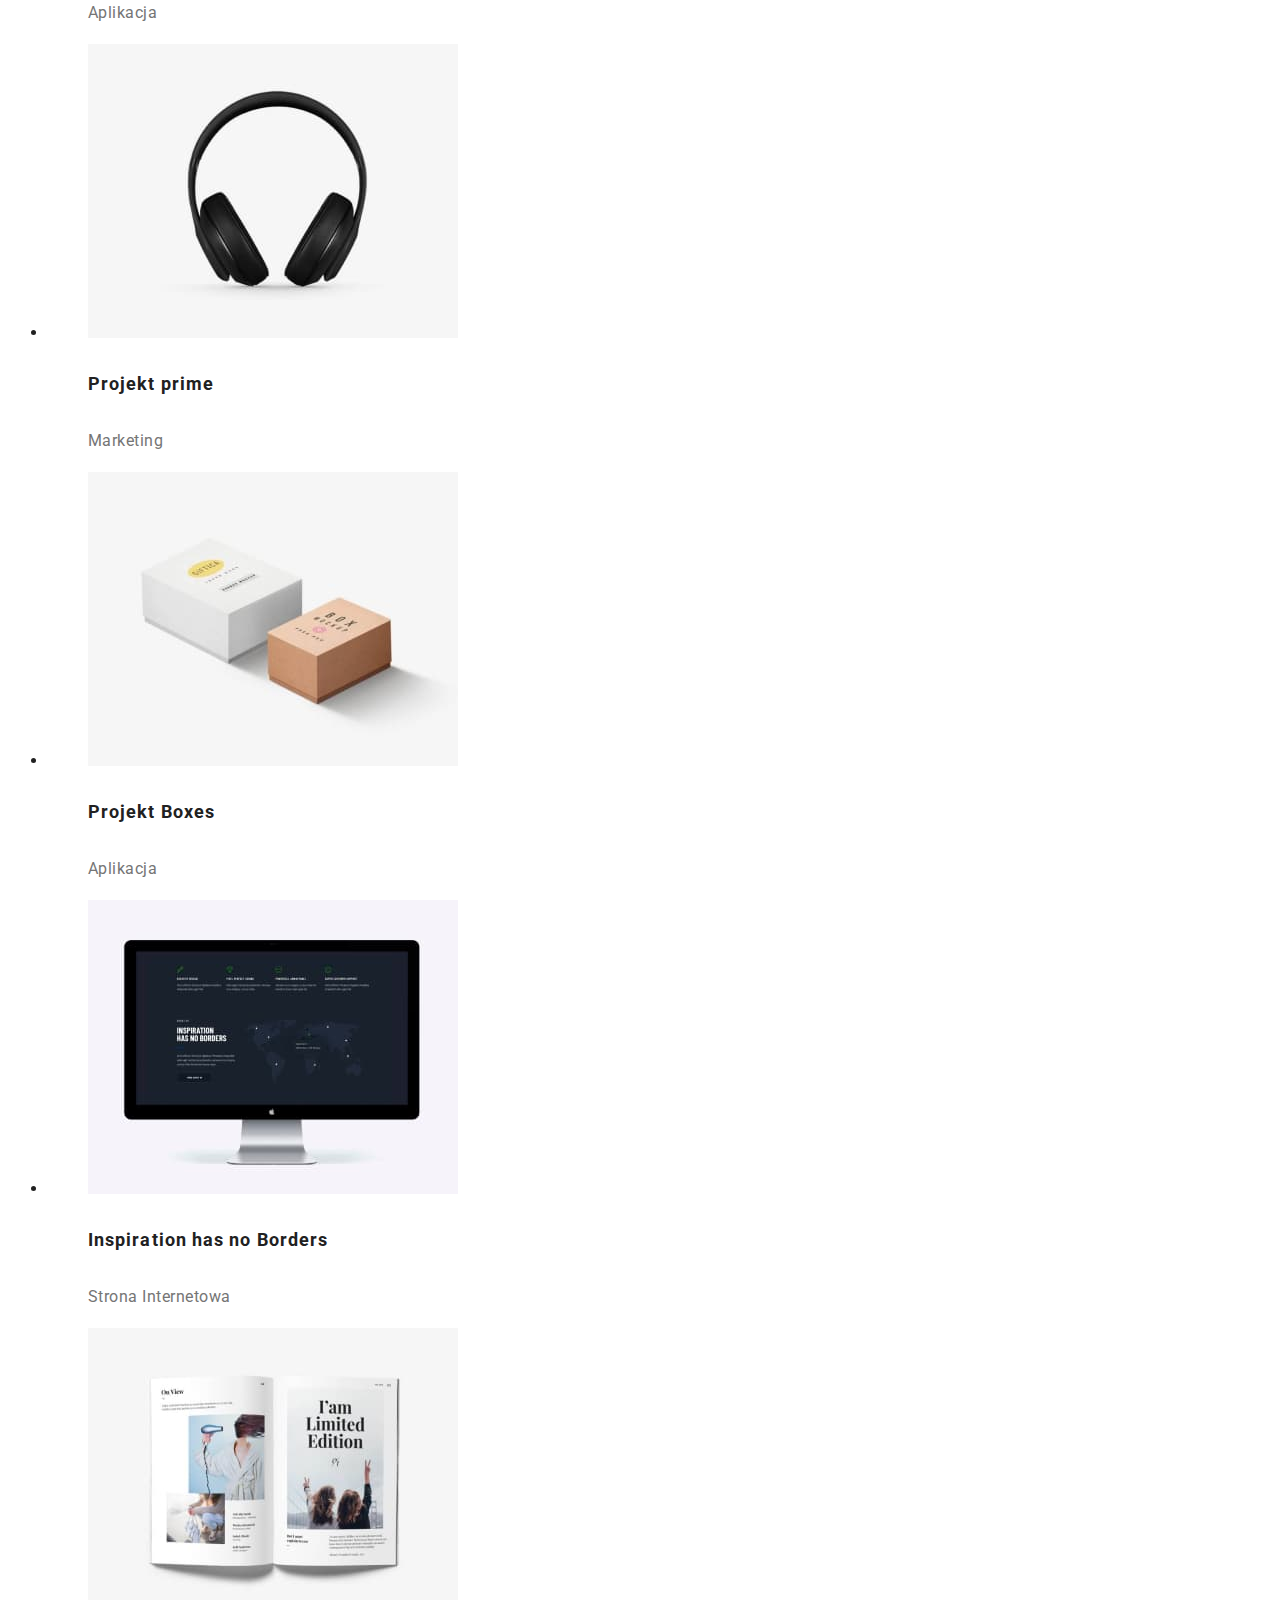
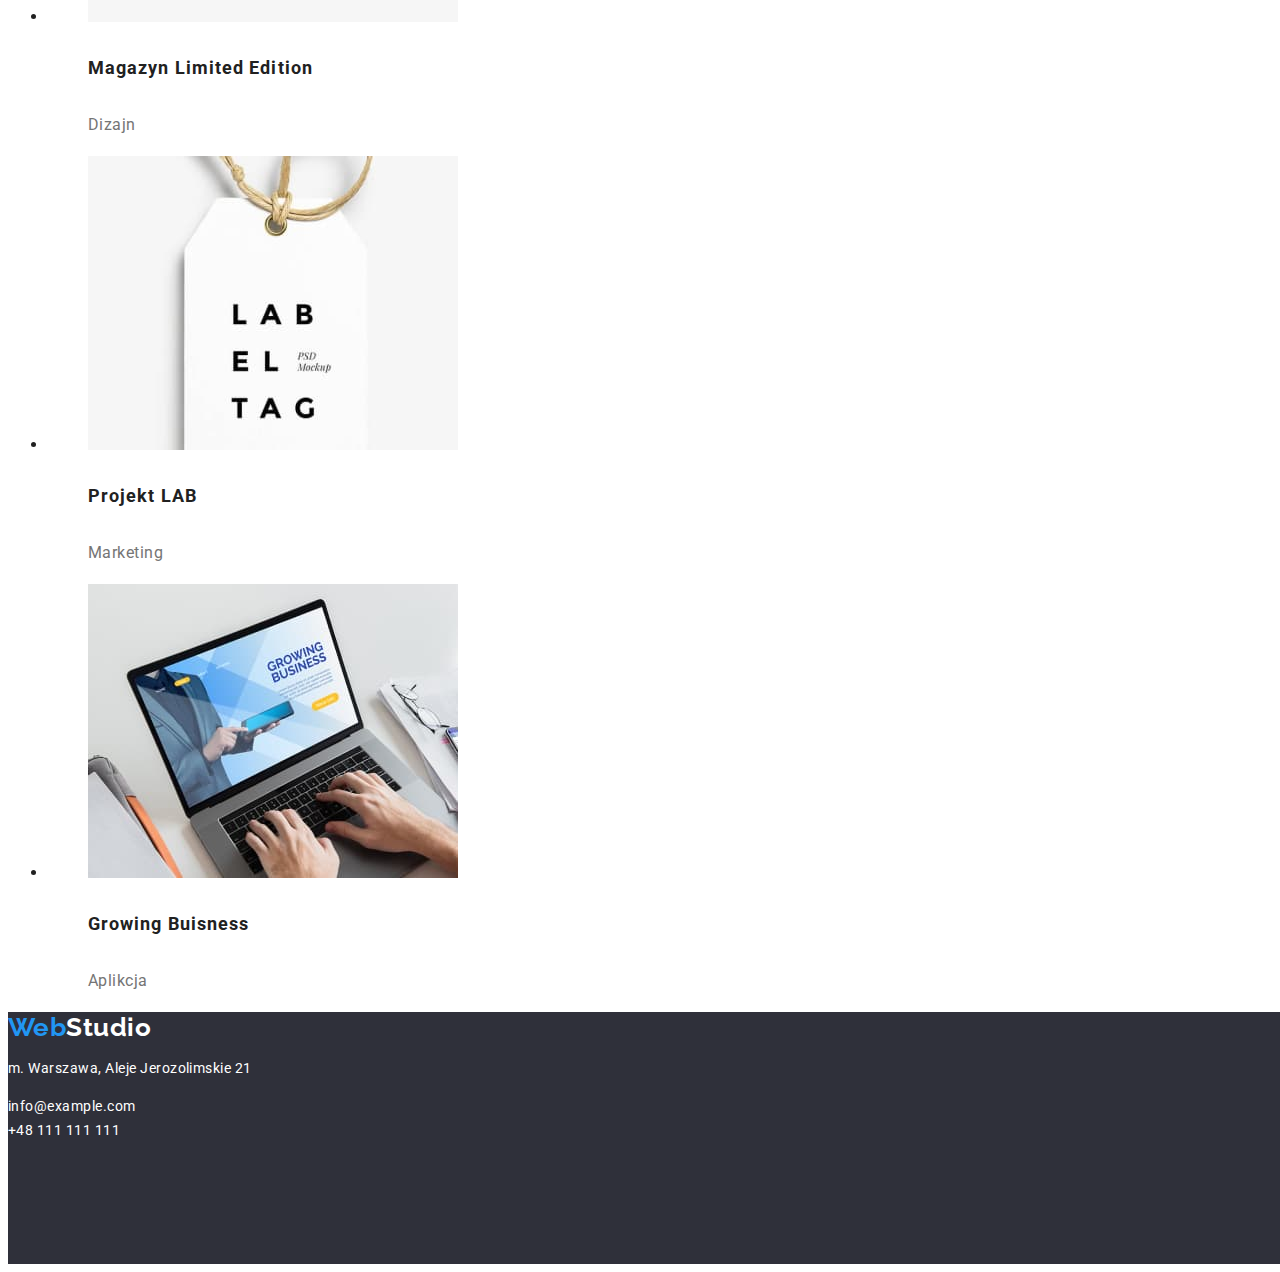
==== commit 57a2f151: "final work" ====
--- a/portfolio.html
+++ b/portfolio.html
@@ -21,14 +21,16 @@
     </head>
     <body>
         <header>
-            <a class="logo-webstudio" href="/index.html"
+            <a class="logo-webstudio" href="/goit-markup-hw-02/index.html"
                 >Web<span class="logo-studio-header">Studio</span></a
             >
             <nav>
                 <ul>
                     <li><a class="header-links" href="#">Agencja</a></li>
                     <li>
-                        <a class="header-links" href="/portfolio.html"
+                        <a
+                            class="header-links"
+                            href="/goit-markup-hw-02/portfolio.html"
                             >Portfolio</a
                         >
                     </li>
@@ -46,7 +48,7 @@
         </header>
         <main>
             <section>
-                <h1>
+                <h2>
                     <div>
                         <ul>
                             <li>
@@ -76,7 +78,7 @@
                             </li>
                         </ul>
                     </div>
-                </h1>
+                </h2>
                 <ul>
                     <li>
                         <figure>
@@ -215,7 +217,7 @@
             </section>
         </main>
         <footer class="footer">
-            <a class="logo-webstudio" href="/index.html"
+            <a class="logo-webstudio" href="/goit-markup-hw-02/index.html"
                 >Web<span class="logo-studio-footer">Studio</span></a
             >
             <address class="address">
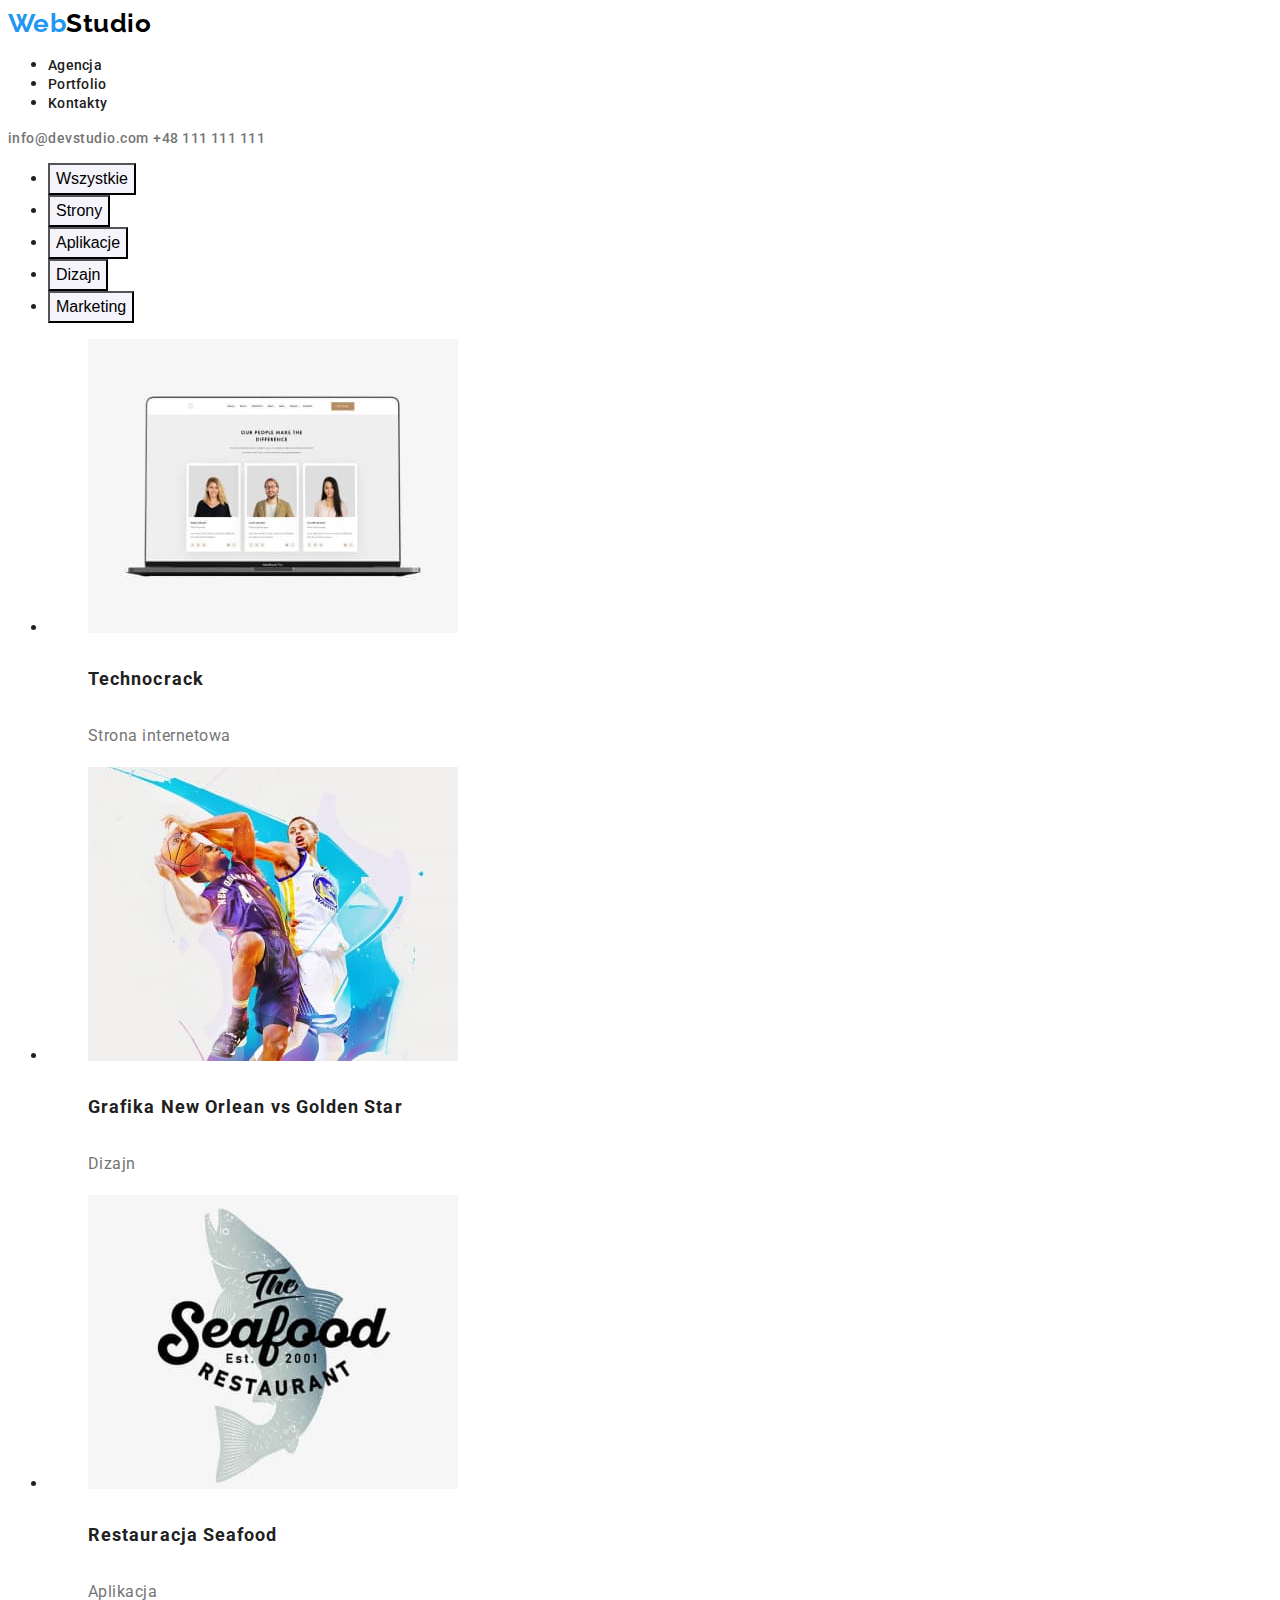
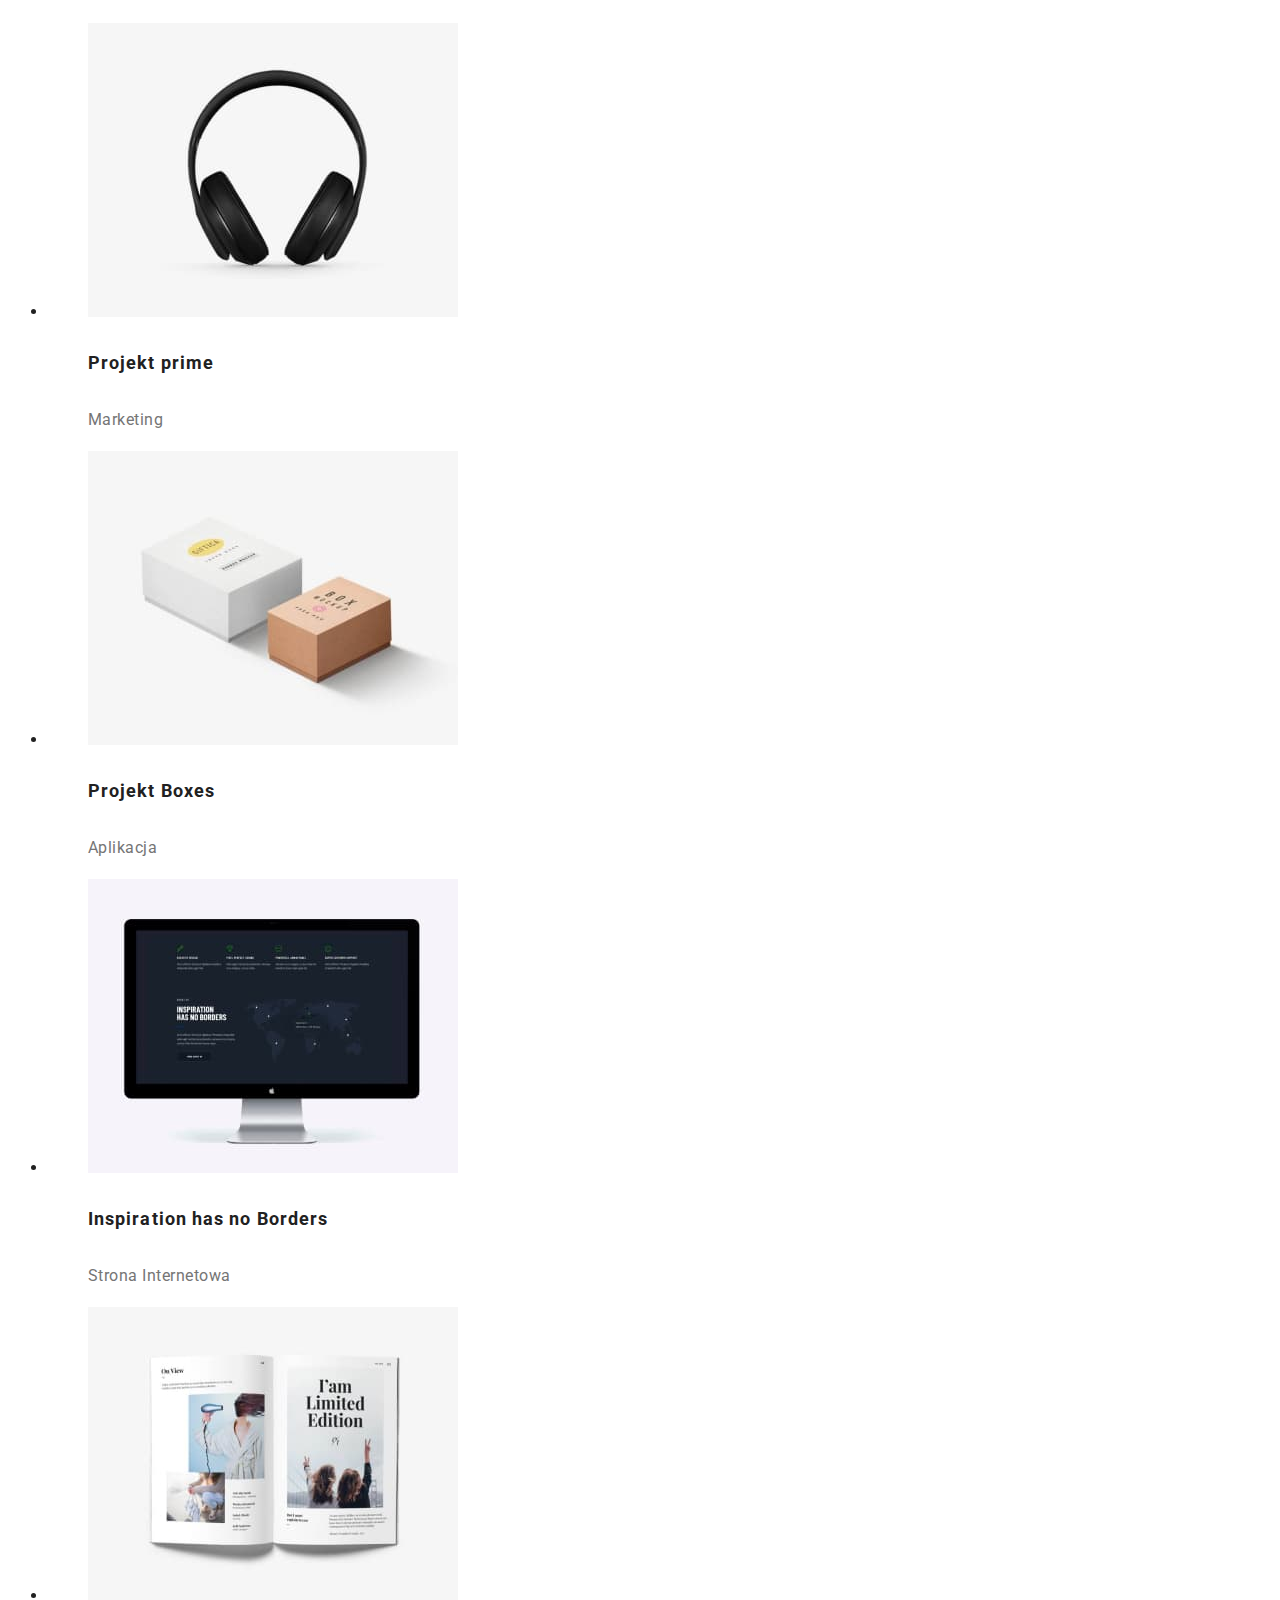
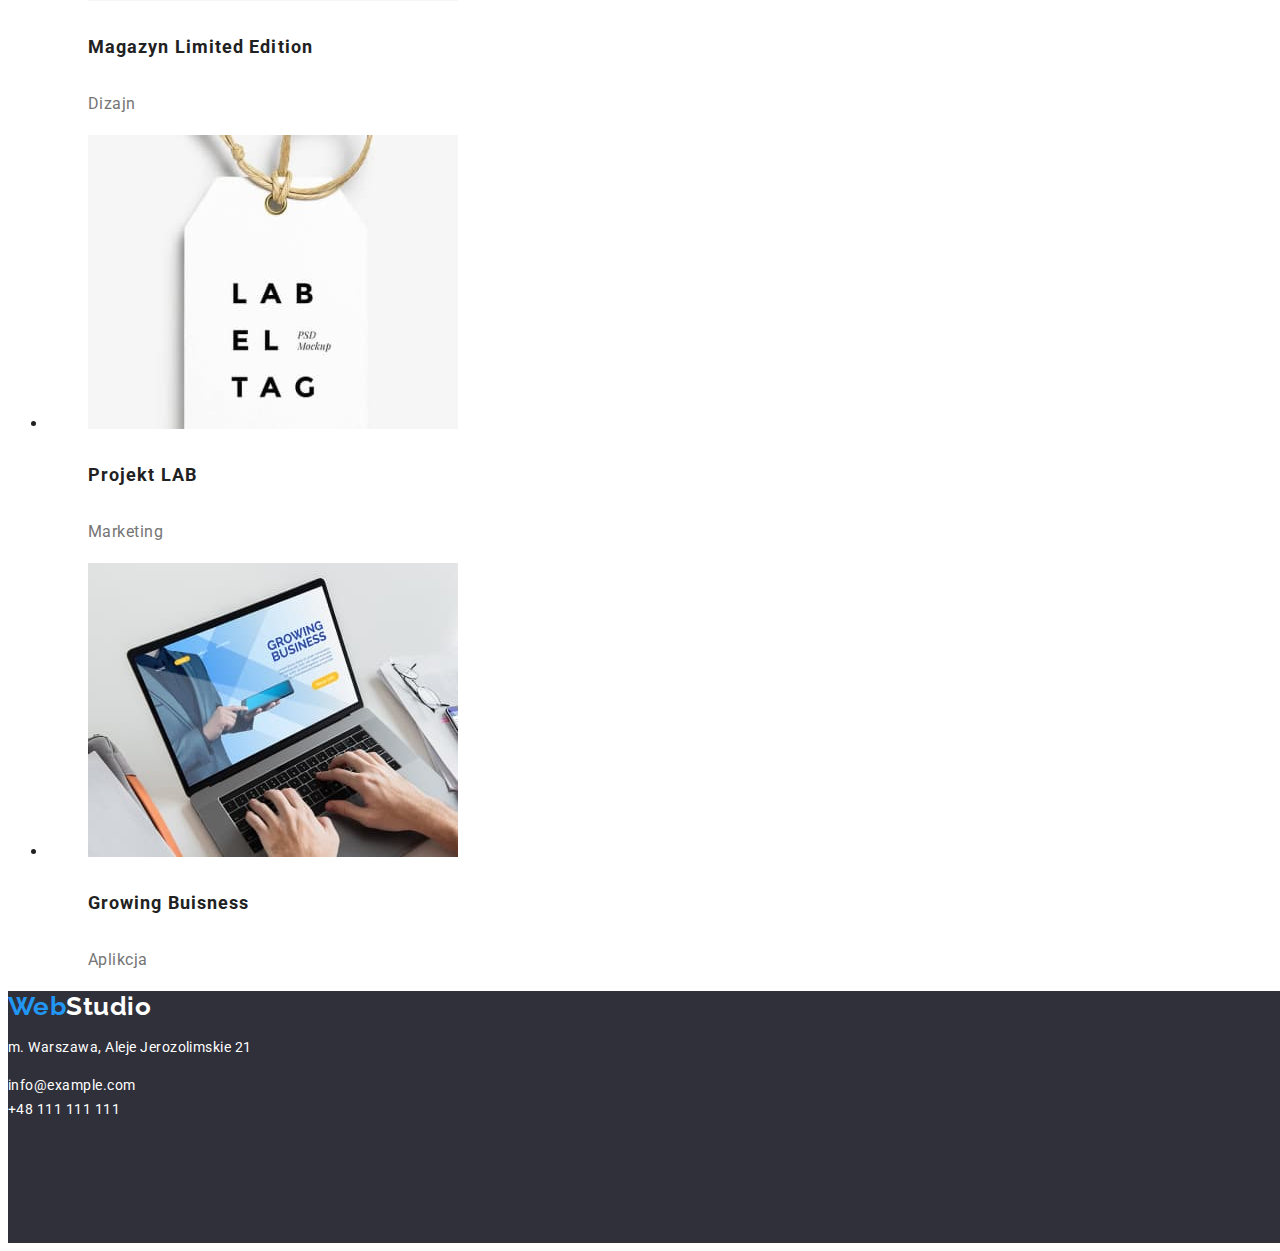
==== commit 622b5140: "correction in main <section>" ====
--- a/portfolio.html
+++ b/portfolio.html
@@ -48,37 +48,34 @@
         </header>
         <main>
             <section>
-                <h2>
-                    <div>
-                        <ul>
-                            <li>
-                                <button type="button" class="portfolio-button">
-                                    Wszystkie
-                                </button>
-                            </li>
-                            <li>
-                                <button type="button" class="portfolio-button">
-                                    Strony
-                                </button>
-                            </li>
-                            <li>
-                                <button type="button" class="portfolio-button">
-                                    Aplikacje
-                                </button>
-                            </li>
-                            <li>
-                                <button type="button" class="portfolio-button">
-                                    Dizajn
-                                </button>
-                            </li>
-                            <li>
-                                <button type="button" class="portfolio-button">
-                                    Marketing
-                                </button>
-                            </li>
-                        </ul>
-                    </div>
-                </h2>
+                <ul>
+                    <li>
+                        <button type="button" class="portfolio-button">
+                            Wszystkie
+                        </button>
+                    </li>
+                    <li>
+                        <button type="button" class="portfolio-button">
+                            Strony
+                        </button>
+                    </li>
+                    <li>
+                        <button type="button" class="portfolio-button">
+                            Aplikacje
+                        </button>
+                    </li>
+                    <li>
+                        <button type="button" class="portfolio-button">
+                            Dizajn
+                        </button>
+                    </li>
+                    <li>
+                        <button type="button" class="portfolio-button">
+                            Marketing
+                        </button>
+                    </li>
+                </ul>
+
                 <ul>
                     <li>
                         <figure>
